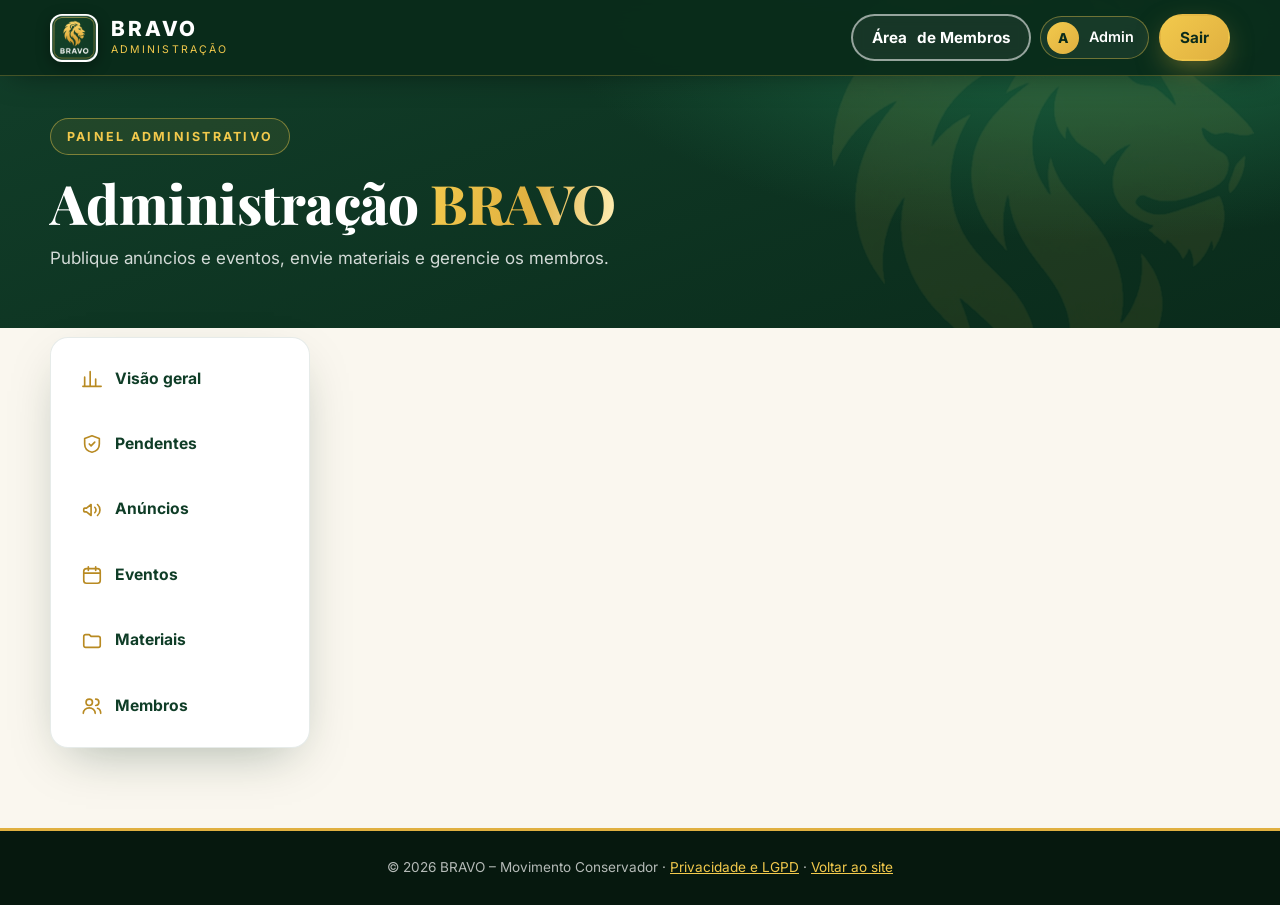
==== admin/index.html @ ca3d860d "Área de Membros (Neon): cadastro com redes sociais, verificação de segurança, painel admin e grupo d" ====
<!DOCTYPE html>
<html lang="pt-BR">
<head>
  <meta charset="utf-8">
  <meta name="viewport" content="width=device-width, initial-scale=1">
  <title>Administração | BRAVO – Movimento Conservador</title>
  <meta name="description" content="Área de Membros do BRAVO – Movimento Conservador.">
  <meta name="robots" content="noindex, nofollow">
  <meta name="theme-color" content="#0f3d27">
  <link rel="icon" href="../assets/favicon.ico" sizes="any">
  <link rel="icon" type="image/png" sizes="32x32" href="../assets/favicon-32.png">
  <link rel="apple-touch-icon" href="../assets/apple-touch-icon.png">
  <link rel="preconnect" href="https://fonts.googleapis.com">
  <link rel="preconnect" href="https://fonts.gstatic.com" crossorigin>
  <link href="https://fonts.googleapis.com/css2?family=Inter:wght@400;500;600;700;800&family=Playfair+Display:ital,wght@0,500;0,600;0,700;0,800;1,500;1,600&display=swap" rel="stylesheet">
  <script src="../assets/js-flag.js"></script>
  <link rel="stylesheet" href="../style.css">
  <link rel="stylesheet" href="../membros/assets/members.css">
</head>
<body class="m-body">
  <a class="skip-link" href="#conteudo">Pular para o conteúdo</a>
  <header class="site-header solid">
    <div class="container nav-wrap">
      <a href="../" class="brand" aria-label="BRAVO – Movimento Conservador, voltar ao site">
        <img src="../assets/logo.jpg" alt="Logotipo BRAVO: leão dourado sobre fundo verde" width="48" height="48">
        <span class="brand-text"><strong>BRAVO</strong><small>Administração</small></span>
      </a>
      <div class="header-actions">
        <a class="btn btn-ghost btn-sm" href="../membros/index.html">Área<span class="hide-sm"> de Membros</span></a>
        <span class="user-chip"><span class="avatar" id="user-avatar" aria-hidden="true">A</span><span id="user-name">Admin</span></span>
        <button type="button" class="btn btn-gold btn-sm" id="logout-btn">Sair</button>
      </div>
    </div>
  </header>

  <section class="dash-hero" aria-labelledby="admin-title">
    <div class="container">
      <p class="eyebrow">Painel administrativo</p>
      <h1 id="admin-title">Administração <span class="gold-text">BRAVO</span></h1>
      <p class="sub">Publique anúncios e eventos, envie materiais e gerencie os membros.</p>
    </div>
  </section>

  <main id="conteudo" class="container dash-layout">
    <div class="dash-nav" role="tablist" aria-label="Seções da administração" aria-orientation="vertical">
        <button type="button" class="m-tab" role="tab" id="tab-visao" aria-controls="panel-visao" aria-selected="false" tabindex="-1" data-tab="visao"><span data-ico="chart"></span>Visão geral</button>
        <button type="button" class="m-tab" role="tab" id="tab-pendentes" aria-controls="panel-pendentes" aria-selected="false" tabindex="-1" data-tab="pendentes"><span data-ico="shield"></span>Pendentes<span class="count" id="count-pend" hidden></span></button>
        <button type="button" class="m-tab" role="tab" id="tab-anuncios" aria-controls="panel-anuncios" aria-selected="false" tabindex="-1" data-tab="anuncios"><span data-ico="megaphone"></span>Anúncios</button>
        <button type="button" class="m-tab" role="tab" id="tab-eventos" aria-controls="panel-eventos" aria-selected="false" tabindex="-1" data-tab="eventos"><span data-ico="calendar"></span>Eventos</button>
        <button type="button" class="m-tab" role="tab" id="tab-materiais" aria-controls="panel-materiais" aria-selected="false" tabindex="-1" data-tab="materiais"><span data-ico="folder"></span>Materiais</button>
        <button type="button" class="m-tab" role="tab" id="tab-membros" aria-controls="panel-membros" aria-selected="false" tabindex="-1" data-tab="membros"><span data-ico="users"></span>Membros</button>
    </div>
    <div class="dash-panels">
      <section class="dash-panel" role="tabpanel" id="panel-visao" aria-labelledby="tab-visao" tabindex="0" hidden>
        <div class="panel-head"><div><h2>Visão geral</h2><p>Resumo da Área de Membros.</p></div></div>
        <div class="kpis" id="kpis"><div class="loading">Carregando…</div></div>
      </section>

      <section class="dash-panel" role="tabpanel" id="panel-pendentes" aria-labelledby="tab-pendentes" tabindex="0" hidden>
        <div class="panel-head"><div><h2>Pendentes de verificação</h2><p>Confira os dados e as redes sociais antes de aprovar. Membros aprovados passam a ver todo o conteúdo e o grupo de verificados.</p></div></div>
        <div class="pend-list" id="adm-pend"><div class="loading">Carregando…</div></div>
      </section>

      <section class="dash-panel" role="tabpanel" id="panel-anuncios" aria-labelledby="tab-anuncios" tabindex="0" hidden>
        <div class="panel-head"><div><h2>Anúncios</h2><p>Aparecem no mural dos membros. Fixados ficam no topo.</p></div><button type="button" class="btn btn-gold btn-sm" id="new-ann">+ Novo anúncio</button></div>
        <div class="stack" id="adm-ann"><div class="loading">Carregando…</div></div>
      </section>

      <section class="dash-panel" role="tabpanel" id="panel-eventos" aria-labelledby="tab-eventos" tabindex="0" hidden>
        <div class="panel-head"><div><h2>Eventos</h2><p>Data e hora no horário de Brasília.</p></div><button type="button" class="btn btn-gold btn-sm" id="new-ev">+ Novo evento</button></div>
        <div class="stack" id="adm-ev"><div class="loading">Carregando…</div></div>
      </section>

      <section class="dash-panel" role="tabpanel" id="panel-materiais" aria-labelledby="tab-materiais" tabindex="0" hidden>
        <div class="panel-head"><div><h2>Materiais</h2><p>Envie arquivos de qualquer formato (até <span id="max-mb">4</span> MB cada, 300 MB no total) ou cadastre links externos.</p></div>
          <div style="display:flex;gap:.5rem;flex-wrap:wrap"><button type="button" class="btn btn-gold btn-sm" id="new-file">+ Enviar arquivo</button><button type="button" class="btn btn-ghost-dark btn-sm" id="new-link">+ Link externo</button></div></div>
        <div class="stack" id="adm-mat"><div class="loading">Carregando…</div></div>
      </section>

      <section class="dash-panel" role="tabpanel" id="panel-membros" aria-labelledby="tab-membros" tabindex="0" hidden>
        <div class="panel-head"><div><h2>Membros</h2><p>CPF sempre mascarado na tela.</p></div>
          <div style="display:flex;gap:.5rem;flex-wrap:wrap"><button type="button" class="btn btn-ghost-dark btn-sm" id="csv-link">Exportar CSV (CPF mascarado)</button><button type="button" class="btn btn-outline-danger btn-sm" id="csv-full">CSV com CPF completo…</button></div></div>
        <div class="filters">
          <div class="search-wrap"><span data-ico="search"></span><input type="search" id="mem-q" placeholder="Buscar por nome, e-mail ou cidade…" aria-label="Buscar membros" maxlength="80"></div>
          <select class="m-select" id="mem-role" aria-label="Filtrar por papel"><option value="">Todos os papéis</option><option value="member">Membros</option><option value="admin">Administradores</option></select>
          <select class="m-select" id="mem-status" aria-label="Filtrar por situação"><option value="">Todas as situações</option><option value="nao_verificado">Não verificados</option><option value="verificado">Verificados</option><option value="banido">Recusados/banidos</option></select>
        </div>
        <div class="table-wrap"><table class="m-table"><caption class="sr-only">Lista de membros</caption>
          <thead><tr><th scope="col">Nome</th><th scope="col">E-mail</th><th scope="col">CPF</th><th scope="col">Local</th><th scope="col">Papel</th><th scope="col">Situação</th><th scope="col">Cadastro</th><th scope="col">Ações</th></tr></thead>
          <tbody id="mem-body"><tr><td colspan="8" class="loading">Carregando…</td></tr></tbody></table></div>
        <div class="pager"><span id="mem-info"></span><div style="display:flex;gap:.5rem"><button type="button" class="btn btn-ghost-dark btn-xs" id="mem-prev">← Anterior</button><button type="button" class="btn btn-ghost-dark btn-xs" id="mem-next">Próxima →</button></div></div>
      </section>
    </div>
  </main>

  <dialog class="m-dialog sm" id="form-dlg" aria-labelledby="form-dlg-title">
    <form id="dlg-form" novalidate>
      <div class="dlg-head"><h3 id="form-dlg-title">Formulário</h3><button type="button" class="dlg-close" data-close aria-label="Fechar">&times;</button></div>
      <div class="dlg-body"><div id="dlg-alert" class="alert alert-error" role="alert" hidden></div><div id="dlg-fields"></div>
        <div class="progress-bar" id="dlg-progress" hidden><i></i></div></div>
      <div class="dlg-foot"><button type="button" class="btn btn-ghost-dark btn-sm" data-close>Cancelar</button><button type="submit" class="btn btn-gold btn-sm" id="dlg-submit">Salvar</button></div>
    </form>
  </dialog>
  <dialog class="m-dialog sm" id="confirm-dlg" aria-labelledby="confirm-title">
    <form id="confirm-form" novalidate>
      <div class="dlg-head"><h3 id="confirm-title">Confirmar</h3><button type="button" class="dlg-close" data-close aria-label="Fechar">&times;</button></div>
      <div class="dlg-body"><div id="confirm-alert" class="alert alert-error" role="alert" hidden></div><div id="confirm-body"></div></div>
      <div class="dlg-foot"><button type="button" class="btn btn-ghost-dark btn-sm" data-close>Cancelar</button><button type="submit" class="btn btn-danger btn-sm" id="confirm-ok">Confirmar</button></div>
    </form>
  </dialog>
  <dialog class="m-dialog sm" id="rsvp-dlg" aria-labelledby="rsvp-title">
    <div class="dlg-head"><h3 id="rsvp-title">Confirmados</h3><button type="button" class="dlg-close" data-close aria-label="Fechar">&times;</button></div>
    <div class="dlg-body" id="rsvp-body"></div>
  </dialog>
  <footer class="m-footer">
    <div class="container">© <span id="year">2026</span> BRAVO – Movimento Conservador · <a href="../membros/privacidade.html">Privacidade e LGPD</a> · <a href="../">Voltar ao site</a></div>
  </footer>
  <div class="toast" id="toast" role="status" aria-live="polite"></div>
  <script src="../membros/assets/common.js"></script>
  <script src="assets/admin.js"></script>
</body>
</html>
---- style.css ----
/* =========================================================
   BRAVO – Movimento Conservador  |  style.css
   ========================================================= */
:root{
  --green-900:#0a2b1b;
  --green-800:#0f3d27;
  --green-700:#123f2a;
  --green-600:#1a5538;
  --green-500:#23704a;
  --gold:#e0b040;
  --gold-light:#f2c94c;
  --gold-dark:#b88a22;
  --ivory:#faf7ef;
  --ivory-2:#f1ecdd;
  --white:#fff;
  --charcoal:#1c1f1d;
  --charcoal-2:#2b2f2c;
  --muted:#5b625d;
  --font-serif:'Playfair Display','Georgia','Times New Roman',serif;
  --font-sans:'Inter','Montserrat',system-ui,-apple-system,'Segoe UI',Roboto,Arial,sans-serif;
  --radius:18px;
  --shadow:0 18px 50px -18px rgba(10,43,27,.35);
  --shadow-gold:0 10px 30px -8px rgba(224,176,64,.55);
  --header-h:76px;
  --ease:cubic-bezier(.2,.7,.2,1);
}

*,*::before,*::after{box-sizing:border-box}
html{scroll-behavior:smooth;scroll-padding-top:calc(var(--header-h) + 8px);-webkit-text-size-adjust:100%}
body{margin:0;font-family:var(--font-sans);font-size:1.0625rem;line-height:1.7;color:var(--charcoal);background:var(--ivory);overflow-x:hidden;-webkit-font-smoothing:antialiased}
img,svg,canvas{max-width:100%;display:block}
a{color:inherit}
ul,ol{margin:0;padding:0;list-style:none}
h1,h2,h3,h4,p{margin:0}
button{font:inherit;cursor:pointer}
:focus-visible{outline:3px solid var(--gold-light);outline-offset:3px;border-radius:6px}
svg{fill:none;stroke:currentColor;stroke-width:1.8;stroke-linecap:round;stroke-linejoin:round}

.container{width:min(1180px,100% - 2.5rem);margin-inline:auto}
.container.narrow{width:min(860px,100% - 2.5rem)}
.skip-link{position:absolute;left:-999px;top:8px;background:var(--gold);color:var(--green-900);padding:.7rem 1rem;border-radius:8px;z-index:200;font-weight:700}
.skip-link:focus{left:8px}

.progress{position:fixed;top:0;left:0;height:3px;width:0;background:linear-gradient(90deg,var(--gold),var(--gold-light));z-index:120;transition:width .08s linear}

/* ---------- Tipografia ---------- */
h1,h2,h3{font-family:var(--font-serif);line-height:1.12;letter-spacing:-.01em}
h2{font-size:clamp(2rem,4.4vw,3.2rem);font-weight:700;color:var(--green-800)}
h2 em{font-style:italic;color:var(--gold-dark)}
h3{font-size:1.35rem;font-weight:700}
.kicker{display:inline-flex;align-items:center;gap:.7rem;font:700 .8rem/1 var(--font-sans);letter-spacing:.22em;text-transform:uppercase;color:var(--gold-dark);margin-bottom:1rem}
.kicker::before{content:"";width:34px;height:2px;background:currentColor}
.lead{font-size:1.25rem;color:var(--charcoal-2);font-family:var(--font-serif);font-style:italic}
.gold-text{background:linear-gradient(100deg,var(--gold-light),var(--gold) 55%,#fff0b8);-webkit-background-clip:text;background-clip:text;color:transparent;-webkit-text-fill-color:transparent}

.tag-placeholder{display:inline-block;margin-top:.4rem;padding:.3rem .8rem;font-size:.82rem;font-weight:600;line-height:1.4;color:#7a5a05;background:#fdf0c9;border:1px dashed var(--gold-dark);border-radius:999px}
.tag-placeholder.on-dark{color:var(--gold-light);background:rgba(224,176,64,.12);border-color:rgba(242,201,76,.6)}

/* ---------- Botões ---------- */
.btn{display:inline-flex;align-items:center;justify-content:center;gap:.6rem;padding:.8rem 1.5rem;border-radius:999px;border:2px solid transparent;font-weight:700;font-size:1rem;text-decoration:none;transition:transform .25s var(--ease),box-shadow .25s,background .25s,color .25s,border-color .25s;white-space:nowrap}
.btn svg{width:20px;height:20px;transition:transform .25s}
.btn:hover svg{transform:translateX(4px)}
.btn-gold{background:linear-gradient(135deg,var(--gold-light),var(--gold));color:var(--green-900);box-shadow:var(--shadow-gold)}
.btn-gold:hover{transform:translateY(-2px);box-shadow:0 16px 36px -8px rgba(224,176,64,.75)}
.btn-ghost{border-color:rgba(255,255,255,.55);color:#fff;background:rgba(255,255,255,.06);backdrop-filter:blur(6px)}
.btn-ghost:hover{border-color:var(--gold-light);color:var(--gold-light);transform:translateY(-2px)}
.btn-ghost-dark{border-color:var(--green-700);color:var(--green-800);background:transparent}
.btn-ghost-dark:hover{background:var(--green-800);color:#fff}
.btn-sm{padding:.55rem 1.2rem;font-size:.95rem}
.btn-lg{padding:1rem 1.9rem;font-size:1.05rem}
.btn-block{width:100%}

/* ---------- Header ---------- */
.site-header{position:fixed;inset:0 0 auto 0;height:var(--header-h);z-index:100;display:flex;align-items:center;transition:background .35s,box-shadow .35s,height .35s,backdrop-filter .35s}
.site-header.scrolled{background:rgba(10,43,27,.78);backdrop-filter:blur(14px) saturate(160%);-webkit-backdrop-filter:blur(14px) saturate(160%);box-shadow:0 8px 30px -12px rgba(0,0,0,.5);border-bottom:1px solid rgba(242,201,76,.2)}
.nav-wrap{display:flex;align-items:center;justify-content:space-between;gap:1rem}
.brand{display:inline-flex;align-items:center;gap:.8rem;text-decoration:none;color:#fff}
.brand img{width:48px;height:48px;border-radius:12px;box-shadow:0 4px 14px rgba(0,0,0,.35)}
.brand-text{display:flex;flex-direction:column;line-height:1.1}
.brand-text strong{font:800 1.3rem/1 var(--font-sans);letter-spacing:.14em}
.brand-text small{font-size:.66rem;letter-spacing:.2em;text-transform:uppercase;color:var(--gold-light);margin-top:4px}
.main-nav{display:flex;align-items:center;gap:1.6rem}
.main-nav ul{display:flex;gap:1.35rem}
.main-nav a:not(.btn){position:relative;text-decoration:none;color:rgba(255,255,255,.88);font-weight:500;font-size:.95rem;padding:.4rem 0;transition:color .2s}
.main-nav a:not(.btn)::after{content:"";position:absolute;left:0;bottom:0;height:2px;width:100%;background:var(--gold);transform:scaleX(0);transform-origin:left;transition:transform .3s var(--ease)}
.main-nav a:not(.btn):hover,.main-nav a.active{color:var(--gold-light)}
.main-nav a:not(.btn):hover::after,.main-nav a.active::after{transform:scaleX(1)}

.menu-toggle{display:none;width:46px;height:46px;border-radius:12px;border:1px solid rgba(255,255,255,.3);background:rgba(255,255,255,.08);position:relative;z-index:110}
.menu-toggle span{position:absolute;left:12px;right:12px;height:2px;background:#fff;border-radius:2px;transition:transform .3s,opacity .3s,top .3s}
.menu-toggle span:nth-child(1){top:15px}.menu-toggle span:nth-child(2){top:22px}.menu-toggle span:nth-child(3){top:29px}
.menu-toggle[aria-expanded="true"] span:nth-child(1){top:22px;transform:rotate(45deg)}
.menu-toggle[aria-expanded="true"] span:nth-child(2){opacity:0}
.menu-toggle[aria-expanded="true"] span:nth-child(3){top:22px;transform:rotate(-45deg)}

/* ---------- Hero ---------- */
.hero{position:relative;min-height:100vh;min-height:100svh;display:flex;align-items:center;padding:calc(var(--header-h) + 3rem) 0 6rem;color:#fff;background:radial-gradient(1200px 700px at 78% 30%,#1d6a45 0%,transparent 60%),linear-gradient(160deg,var(--green-700) 0%,var(--green-900) 70%,#06180e 100%);overflow:hidden;isolation:isolate}
.hero-bg,.hero-particles{position:absolute;inset:0;z-index:-1;pointer-events:none}
.hero-particles{width:100%;height:100%;z-index:-1}
.hero-glow{position:absolute;border-radius:50%;filter:blur(90px);opacity:.5;animation:float 14s ease-in-out infinite}
.glow-a{width:520px;height:520px;background:rgba(224,176,64,.35);top:-140px;left:-120px}
.glow-b{width:620px;height:620px;background:rgba(35,112,74,.7);right:-160px;bottom:-200px;animation-delay:-6s}
.hero-pattern{position:absolute;inset:0;opacity:.5;background-image:
  linear-gradient(45deg,rgba(242,201,76,.07) 25%,transparent 25%,transparent 75%,rgba(242,201,76,.07) 75%),
  linear-gradient(45deg,rgba(242,201,76,.07) 25%,transparent 25%,transparent 75%,rgba(242,201,76,.07) 75%);
  background-size:72px 72px;background-position:0 0,36px 36px;animation:pattern 40s linear infinite;
  -webkit-mask-image:radial-gradient(ellipse at 70% 40%,#000 0%,transparent 70%);mask-image:radial-gradient(ellipse at 70% 40%,#000 0%,transparent 70%)}
.hero-lion{position:absolute;right:max(2vw,0px);top:50%;height:min(86vh,760px);width:auto;transform:translateY(-46%);opacity:.16;filter:drop-shadow(0 0 60px rgba(242,201,76,.35));animation:lion 9s ease-in-out infinite;-webkit-mask-image:linear-gradient(to left,#000 55%,transparent);mask-image:linear-gradient(to left,#000 55%,transparent)}
@keyframes float{50%{transform:translate(40px,30px) scale(1.08)}}
@keyframes pattern{to{background-position:72px 72px,108px 108px}}
@keyframes lion{50%{transform:translateY(-48%) scale(1.02)}}

.hero-inner{position:relative}
.eyebrow{display:inline-flex;align-items:center;gap:.6rem;padding:.45rem 1rem;border:1px solid rgba(242,201,76,.45);background:rgba(242,201,76,.08);border-radius:999px;font-size:.78rem;font-weight:700;letter-spacing:.18em;text-transform:uppercase;color:var(--gold-light);margin-bottom:1.6rem}
.eyebrow .dot{width:8px;height:8px;border-radius:50%;background:var(--gold-light);box-shadow:0 0 0 0 rgba(242,201,76,.7);animation:pulse 2s infinite}
@keyframes pulse{70%{box-shadow:0 0 0 10px rgba(242,201,76,0)}100%{box-shadow:0 0 0 0 rgba(242,201,76,0)}}
.hero h1{font-size:clamp(1.9rem,4.3vw,3.5rem);font-weight:800;line-height:1.02;letter-spacing:-.02em;max-width:26ch;text-shadow:0 8px 40px rgba(0,0,0,.4)}
.hero-lead{max-width:56ch;margin:1.8rem 0 2.2rem;font-size:clamp(1.05rem,1.7vw,1.3rem);color:rgba(255,255,255,.88)}
.hero-lead strong{color:var(--gold-light)}
.hero-cta{display:flex;flex-wrap:wrap;gap:1rem}
.hero-badges{display:flex;flex-wrap:wrap;gap:.6rem 1.6rem;margin-top:2.6rem;font-size:.9rem;color:rgba(255,255,255,.8)}
.hero-badges li{display:inline-flex;align-items:center;gap:.5rem}
.hero-badges svg{width:20px;height:20px;color:var(--gold-light)}
.scroll-hint{position:absolute;left:50%;bottom:1.8rem;transform:translateX(-50%);width:28px;height:46px;border:2px solid rgba(255,255,255,.5);border-radius:20px}
.scroll-hint span{position:absolute;left:50%;top:8px;width:4px;height:8px;margin-left:-2px;border-radius:2px;background:var(--gold-light);animation:wheel 1.8s infinite}
@keyframes wheel{0%{opacity:0;transform:translateY(0)}30%{opacity:1}100%{opacity:0;transform:translateY(16px)}}

/* ---------- Ticker ---------- */
.ticker{background:var(--gold);color:var(--green-900);overflow:hidden;white-space:nowrap;border-block:1px solid var(--gold-dark)}
.ticker-track{display:inline-flex;gap:1.6rem;padding:.9rem 0;font:800 .95rem/1 var(--font-sans);letter-spacing:.3em;animation:ticker 32s linear infinite;will-change:transform}
.ticker i{font-style:normal;opacity:.6}
@keyframes ticker{to{transform:translateX(-50%)}}

/* ---------- Seções ---------- */
.section{padding:clamp(4.5rem,9vw,8rem) 0;position:relative}
.section-head{max-width:760px;margin-bottom:3.2rem}
.section-head.center{margin-inline:auto;text-align:center}
.section-head.center .kicker::after{content:"";width:34px;height:2px;background:currentColor}
.section-head p:not(.kicker){margin-top:1rem;color:var(--muted)}
.section-head.light h2{color:#fff}
.section-head.light p{color:rgba(255,255,255,.8)!important}
.grid-2{display:grid;grid-template-columns:1fr 1fr;gap:clamp(2rem,6vw,5.5rem);align-items:center}

/* Manifesto */
.manifesto{background:var(--ivory)}
.manifesto-visual{position:relative;max-width:480px;margin-inline:auto}
.frame{position:relative;border-radius:34px;padding:14px;background:linear-gradient(145deg,var(--gold-light),var(--gold-dark));box-shadow:var(--shadow)}
.frame img{border-radius:24px;width:100%;height:auto;aspect-ratio:1;object-fit:cover}
.manifesto-visual::before{content:"";position:absolute;inset:-22px -22px 22px 22px;border:2px solid var(--gold);border-radius:38px;z-index:-1;opacity:.6}
.frame-badge{position:absolute;right:-14px;bottom:-22px;background:var(--green-800);color:#fff;padding:1rem 1.4rem;border-radius:16px;box-shadow:var(--shadow);border:1px solid var(--gold);display:flex;flex-direction:column;line-height:1.2}
.frame-badge strong{font:700 1.4rem var(--font-serif);color:var(--gold-light)}
.frame-badge span{font-size:.85rem;letter-spacing:.1em;text-transform:uppercase}
.manifesto-text p{margin-top:1.1rem;color:#363b38}
.manifesto-text .lead{margin-top:0;font-size:1.4rem;color:var(--green-800);border-left:4px solid var(--gold);padding-left:1.2rem}
.check-list{margin-top:1.6rem;display:grid;gap:.7rem}
.check-list li{position:relative;padding-left:2.2rem;font-weight:500}
.check-list li::before{content:"";position:absolute;left:0;top:.2em;width:1.45rem;height:1.45rem;border-radius:50%;background:var(--green-800) url("data:image/svg+xml,%3Csvg xmlns='http://www.w3.org/2000/svg' viewBox='0 0 24 24' fill='none' stroke='%23f2c94c' stroke-width='3' stroke-linecap='round' stroke-linejoin='round'%3E%3Cpath d='M6 12.5l4 4 8-9'/%3E%3C/svg%3E") center/70% no-repeat}

/* Princípios */
.principles{background:linear-gradient(180deg,var(--ivory-2),var(--ivory))}
.cards-3{display:grid;grid-template-columns:repeat(3,1fr);gap:1.6rem}
.card{position:relative;padding:2.2rem 1.8rem 2rem;border-radius:var(--radius);background:#fff;border:1px solid rgba(15,61,39,.1);box-shadow:0 6px 24px -14px rgba(10,43,27,.25);overflow:hidden;transition:transform .4s var(--ease),box-shadow .4s,background .4s,border-color .4s}
.card::before{content:"";position:absolute;inset:0 0 auto 0;height:4px;background:linear-gradient(90deg,var(--gold),var(--gold-light));transform:scaleX(0);transform-origin:left;transition:transform .5s var(--ease)}
.card:hover{transform:translateY(-8px);box-shadow:var(--shadow);background:var(--green-800);color:#fff;border-color:var(--gold-dark)}
.card:hover::before{transform:scaleX(1)}
.card:hover h3{color:var(--gold-light)}
.card:hover p{color:rgba(255,255,255,.85)}
.card-num{position:absolute;right:1.3rem;top:1rem;font:800 3.2rem/1 var(--font-serif);color:rgba(15,61,39,.07);transition:color .4s}
.card:hover .card-num{color:rgba(242,201,76,.2)}
.icon{width:62px;height:62px;border-radius:18px;display:grid;place-items:center;background:linear-gradient(145deg,var(--green-700),var(--green-600));color:var(--gold-light);margin-bottom:1.3rem;box-shadow:0 10px 24px -10px rgba(10,43,27,.7);transition:transform .4s var(--ease)}
.icon svg{width:30px;height:30px}
.card:hover .icon{transform:rotate(-6deg) scale(1.08);background:linear-gradient(145deg,var(--gold-light),var(--gold));color:var(--green-900)}
.card h3{color:var(--green-800);margin-bottom:.7rem;transition:color .4s}
.card p{color:var(--muted);font-size:1rem;transition:color .4s}

/* Pautas */
.agenda-pautas{background:var(--ivory)}
.pautas-grid{display:grid;grid-template-columns:320px 1fr;gap:2rem;align-items:start}
.pautas-tabs{display:flex;flex-direction:column;gap:.7rem}
.tab{text-align:left;padding:1.1rem 1.3rem;border-radius:14px;border:1px solid rgba(15,61,39,.15);background:#fff;color:var(--green-800);font-weight:700;transition:all .3s var(--ease);position:relative}
.tab::after{content:"→";position:absolute;right:1.2rem;opacity:0;transform:translateX(-8px);transition:all .3s}
.tab:hover{border-color:var(--gold-dark)}
.tab.active{background:var(--green-800);color:var(--gold-light);border-color:var(--green-800);box-shadow:var(--shadow);transform:translateX(6px)}
.tab.active::after{opacity:1;transform:none}
.pautas-panels{background:#fff;border-radius:var(--radius);padding:clamp(1.4rem,3vw,2.4rem);border:1px solid rgba(15,61,39,.1);box-shadow:var(--shadow);min-height:100%}
.panel{animation:fadeUp .5s var(--ease)}
.panel[hidden]{display:none}
@keyframes fadeUp{from{opacity:0;transform:translateY(14px)}}
.pauta-list{display:grid;grid-template-columns:1fr 1fr;gap:1.2rem}
.pauta-list li{padding:1.2rem 1.2rem 1.2rem 1.4rem;border-left:4px solid var(--gold);background:var(--ivory);border-radius:0 14px 14px 0;display:flex;flex-direction:column;gap:.35rem}
.pauta-list strong{font:700 1.12rem var(--font-serif);color:var(--green-800)}
.pauta-list span{font-size:.97rem;color:var(--muted);line-height:1.55}

/* Contadores */
.counters{background:linear-gradient(160deg,var(--green-800),var(--green-900));color:#fff;overflow:hidden;isolation:isolate}
.counters-bg{position:absolute;inset:0;z-index:-1;opacity:.6;background:radial-gradient(600px 300px at 15% 20%,rgba(224,176,64,.18),transparent 70%),radial-gradient(600px 400px at 90% 90%,rgba(35,112,74,.6),transparent 70%)}
.counter-grid{display:grid;grid-template-columns:repeat(4,1fr);gap:1.4rem}
.counter{text-align:center;padding:2.2rem 1rem;border-radius:var(--radius);background:rgba(255,255,255,.05);border:1px solid rgba(242,201,76,.25);backdrop-filter:blur(4px)}
.counter-value{font:800 clamp(2.6rem,5vw,3.8rem)/1 var(--font-serif);background:linear-gradient(180deg,var(--gold-light),var(--gold-dark));-webkit-background-clip:text;background-clip:text;color:transparent;-webkit-text-fill-color:transparent;font-variant-numeric:tabular-nums}
.counter-value b{font-weight:800}
.counter p{margin-top:.8rem;font-weight:600;letter-spacing:.04em;color:rgba(255,255,255,.9)}
.counter small{display:block;font-weight:500;color:var(--gold-light);font-size:.78rem;letter-spacing:.1em;text-transform:uppercase;opacity:.9}

/* Eventos */
.events{background:var(--ivory-2)}
.event-list{display:grid;gap:1.1rem}
.event{display:grid;grid-template-columns:auto 1fr auto;align-items:center;gap:1.6rem;padding:1.3rem 1.6rem;background:#fff;border-radius:var(--radius);border:1px solid rgba(15,61,39,.1);box-shadow:0 6px 24px -16px rgba(10,43,27,.3);transition:transform .35s var(--ease),box-shadow .35s,border-color .35s}
.event:hover{transform:translateX(8px);box-shadow:var(--shadow);border-color:var(--gold)}
.event-date{display:flex;flex-direction:column;align-items:center;justify-content:center;width:84px;height:92px;border-radius:16px;background:linear-gradient(160deg,var(--green-700),var(--green-900));color:#fff;border:1px solid var(--gold-dark)}
.event-date strong{font:800 2.2rem/1 var(--font-serif);color:var(--gold-light)}
.event-date span{font-size:.8rem;letter-spacing:.2em;font-weight:700}
.event-body h3{font-size:1.25rem;color:var(--green-800);margin-bottom:.3rem}
.event-body p{color:var(--muted);font-size:.98rem}
.meta{display:flex;flex-wrap:wrap;gap:.3rem 1.3rem;margin-top:.6rem;font-size:.9rem;font-weight:500;color:var(--charcoal-2)}
.pill{padding:.4rem 1rem;border-radius:999px;font-size:.8rem;font-weight:700;letter-spacing:.06em;background:var(--green-800);color:var(--gold-light)}
.pill-alt{background:var(--gold);color:var(--green-900)}

/* Notícias */
.news{background:var(--ivory)}
.post{border-radius:var(--radius);background:#fff;overflow:hidden;border:1px solid rgba(15,61,39,.1);box-shadow:0 6px 24px -16px rgba(10,43,27,.3);transition:transform .4s var(--ease),box-shadow .4s}
.post:hover{transform:translateY(-8px);box-shadow:var(--shadow)}
.post-link{text-decoration:none;display:flex;flex-direction:column;height:100%}
.post-img{position:relative;aspect-ratio:16/10;overflow:hidden;display:grid;place-items:center;transition:transform .6s var(--ease)}
.post:hover .post-img{transform:scale(1.04)}
.post-img::after{content:"";position:absolute;inset:0;background:url("assets/lion.png") center/auto 70% no-repeat;opacity:.22}
.img-a{background:linear-gradient(135deg,var(--green-700),var(--green-500))}
.img-b{background:linear-gradient(135deg,#27302b,var(--green-700))}
.img-c{background:linear-gradient(135deg,var(--gold-dark),var(--green-800))}
.ph-label{position:absolute;left:12px;bottom:12px;z-index:1;padding:.25rem .7rem;border-radius:999px;font-size:.72rem;font-weight:700;background:rgba(0,0,0,.45);color:#fff;letter-spacing:.06em}
.post-body{padding:1.5rem 1.5rem 1.7rem;display:flex;flex-direction:column;flex:1;background:#fff;position:relative}
.post-meta{display:flex;align-items:center;gap:.8rem;font-size:.82rem;color:var(--muted);margin-bottom:.8rem}
.chip{padding:.2rem .7rem;border-radius:999px;background:#fdf0c9;color:#7a5a05;font-weight:700;font-size:.74rem;letter-spacing:.05em;text-transform:uppercase}
.post h3{font-size:1.25rem;color:var(--green-800);margin-bottom:.6rem}
.post-body p:not(.post-meta){color:var(--muted);font-size:.98rem}
.read-more{margin-top:auto;padding-top:1.1rem;display:inline-flex;align-items:center;gap:.4rem;font-weight:700;color:var(--green-700)}
.read-more svg{width:18px;height:18px;transition:transform .3s}
.post:hover .read-more svg{transform:translateX(6px)}

/* Galeria */
.gallery{background:var(--green-900);color:#fff}
.gallery .section-head h2{color:#fff}
.gallery .section-head p{color:rgba(255,255,255,.8)!important}
.gallery-grid{display:grid;grid-template-columns:repeat(4,1fr);grid-auto-rows:210px;gap:1rem;grid-auto-flow:dense}
.g-item{position:relative;margin:0;border-radius:var(--radius);overflow:hidden;border:1px solid rgba(242,201,76,.25)}
.g-lg{grid-column:span 2;grid-row:span 2}
.g-wide{grid-column:span 2}
.g-art{position:absolute;inset:0;transition:transform .7s var(--ease)}
.g-item:hover .g-art{transform:scale(1.1)}
.g-art::after{content:"";position:absolute;inset:0;background:url("assets/lion.png") center/auto 55% no-repeat;opacity:.2}
.art-1{background:radial-gradient(circle at 30% 20%,var(--gold) 0,transparent 45%),linear-gradient(135deg,var(--green-600),var(--green-900))}
.art-2{background:linear-gradient(160deg,var(--green-500),var(--green-800))}
.art-3{background:radial-gradient(circle at 80% 80%,rgba(224,176,64,.7),transparent 50%),linear-gradient(135deg,#27302b,var(--green-700))}
.art-4{background:linear-gradient(135deg,var(--gold-dark),var(--green-700))}
.art-5{background:radial-gradient(circle at 10% 90%,rgba(242,201,76,.5),transparent 45%),linear-gradient(120deg,var(--green-800),var(--green-500))}
.art-7{background:radial-gradient(circle at 85% 20%,rgba(242,201,76,.55),transparent 45%),linear-gradient(110deg,var(--green-900),var(--green-600))}
.art-6{background:linear-gradient(200deg,var(--gold),var(--green-800) 70%)}
.g-item figcaption{position:absolute;left:0;right:0;bottom:0;padding:2.5rem 1.1rem .9rem;background:linear-gradient(to top,rgba(0,0,0,.75),transparent);font-weight:600;font-size:.95rem;z-index:1}
.g-item figcaption small{color:var(--gold-light);font-weight:500}

/* Junte-se */
.join{background:linear-gradient(160deg,var(--green-700),var(--green-900));color:#fff;overflow:hidden;isolation:isolate}
.join-bg{position:absolute;inset:0;z-index:-1}
.join-bg img{position:absolute;left:-6%;top:50%;height:120%;width:auto;transform:translateY(-50%);opacity:.06}
.join-grid{align-items:start}
.join h2{color:#fff}.join h2 em{color:var(--gold-light)}
.join .kicker{color:var(--gold-light)}
.join .lead{color:rgba(255,255,255,.9);margin-top:1.2rem}
.join .check-list li::before{background-color:var(--gold)}
.join .check-list li::before{background-image:url("data:image/svg+xml,%3Csvg xmlns='http://www.w3.org/2000/svg' viewBox='0 0 24 24' fill='none' stroke='%230a2b1b' stroke-width='3' stroke-linecap='round' stroke-linejoin='round'%3E%3Cpath d='M6 12.5l4 4 8-9'/%3E%3C/svg%3E")}
.note{margin-top:1.6rem;padding:1rem 1.2rem;border-radius:14px;background:rgba(255,255,255,.07);border:1px solid rgba(255,255,255,.15);font-size:.92rem;color:rgba(255,255,255,.85)}
.form-card{background:#fff;color:var(--charcoal);border-radius:24px;padding:clamp(1.4rem,3vw,2.4rem);box-shadow:0 30px 70px -20px rgba(0,0,0,.6);border-top:5px solid var(--gold);position:relative}
.field{display:flex;flex-direction:column;gap:.35rem;margin-bottom:1.1rem;min-width:0}
.field label{font-weight:600;font-size:.92rem;color:var(--green-800)}
.field label small{font-weight:400;color:var(--muted)}
.field input,.field select{width:100%;padding:.85rem 1rem;border-radius:12px;border:1.5px solid #cfd6d1;background:#fbfaf6;font:inherit;font-size:1rem;color:var(--charcoal);transition:border-color .2s,box-shadow .2s,background .2s}
.field input:hover,.field select:hover{border-color:var(--green-500)}
.field input:focus,.field select:focus{outline:none;border-color:var(--gold-dark);box-shadow:0 0 0 4px rgba(224,176,64,.3);background:#fff}
.field.invalid input,.field.invalid select{border-color:#b3261e;background:#fff7f6}
.error{min-height:0;font-size:.82rem;font-weight:600;color:#b3261e}
.field-row{display:grid;grid-template-columns:1fr 110px;gap:1rem}
.field.check{flex-direction:row;flex-wrap:wrap;gap:.2rem .8rem;align-items:flex-start}
.field.check input{width:22px;height:22px;margin-top:.2rem;accent-color:var(--green-700);flex:none}
.field.check label{flex:1;min-width:0;font-weight:400;font-size:.88rem;color:var(--muted);line-height:1.5}
.field.check .error{flex-basis:100%}
.form-note{margin-top:1rem;font-size:.8rem;color:var(--muted);text-align:center}
.form-success{position:absolute;inset:0;border-radius:24px;background:#fff;display:flex;flex-direction:column;align-items:center;justify-content:center;gap:.9rem;text-align:center;padding:2rem;animation:fadeUp .5s var(--ease)}
.form-success[hidden]{display:none}
.form-success svg{width:84px;height:84px;color:var(--green-700)}
.form-success circle{stroke:var(--gold);stroke-dasharray:63;stroke-dashoffset:63;animation:draw .8s .1s forwards}
.form-success path{stroke:var(--green-700);stroke-width:2.2;stroke-dasharray:20;stroke-dashoffset:20;animation:draw .5s .7s forwards}
@keyframes draw{to{stroke-dashoffset:0}}
.form-success h3{color:var(--green-800);font-size:1.7rem}
.form-success p{color:var(--muted)}

/* Apoie */
.support{background:var(--ivory-2)}
.support-grid{display:grid;grid-template-columns:1fr 1fr;gap:1.8rem;max-width:1040px;margin-inline:auto}
.support-card{background:#fff;border-radius:24px;padding:2.2rem;border:1px solid rgba(15,61,39,.1);box-shadow:var(--shadow);display:flex;flex-direction:column;gap:1rem;align-items:flex-start}
.support-card .icon{margin-bottom:.2rem}
.support-card h3{font-size:1.6rem;color:var(--green-800)}
.support-card>p{color:var(--muted)}
.support-card .btn{margin-top:auto}
.chips{display:flex;flex-wrap:wrap;gap:.5rem}
.chips li{padding:.3rem .9rem;border-radius:999px;background:var(--ivory);border:1px solid rgba(15,61,39,.15);font-size:.85rem;font-weight:600;color:var(--green-800)}
.donate{background:linear-gradient(160deg,var(--green-800),var(--green-900));color:#fff;border-color:var(--gold-dark)}
.donate h3{color:var(--gold-light)}.donate>p{color:rgba(255,255,255,.82)}
.donate .icon{background:linear-gradient(145deg,var(--gold-light),var(--gold));color:var(--green-900)}
.amounts{display:grid;grid-template-columns:repeat(4,1fr);gap:.6rem;width:100%}
.amount{padding:.75rem .2rem;border-radius:12px;border:1.5px solid rgba(242,201,76,.5);background:transparent;color:#fff;font-weight:700;transition:all .2s}
.amount:hover{background:rgba(242,201,76,.15)}
.amount.active{background:var(--gold);border-color:var(--gold);color:var(--green-900)}
.small-note{font-size:.8rem;color:rgba(255,255,255,.7);align-self:center}

/* FAQ */
.faq{background:var(--ivory)}
.accordion{display:grid;gap:.9rem}
.acc-item{background:#fff;border-radius:16px;border:1px solid rgba(15,61,39,.12);overflow:hidden;transition:border-color .3s,box-shadow .3s}
.acc-item.open{border-color:var(--gold);box-shadow:var(--shadow)}
.acc-item h3{font-family:var(--font-sans);font-size:1.05rem}
.acc-btn{width:100%;display:flex;align-items:center;justify-content:space-between;gap:1rem;padding:1.2rem 1.4rem;background:none;border:0;text-align:left;font-weight:700;color:var(--green-800);font-size:1.05rem}
.acc-btn:hover{color:var(--green-600)}
.acc-icon{position:relative;flex:none;width:30px;height:30px;border-radius:50%;background:var(--green-800)}
.acc-icon::before,.acc-icon::after{content:"";position:absolute;left:50%;top:50%;width:12px;height:2px;margin:-1px 0 0 -6px;background:var(--gold-light);transition:transform .3s}
.acc-icon::after{transform:rotate(90deg)}
.acc-btn[aria-expanded="true"] .acc-icon{background:var(--gold)}
.acc-btn[aria-expanded="true"] .acc-icon::before,.acc-btn[aria-expanded="true"] .acc-icon::after{background:var(--green-900)}
.acc-btn[aria-expanded="true"] .acc-icon::after{transform:rotate(0)}
.acc-panel{display:grid;grid-template-rows:0fr;transition:grid-template-rows .35s var(--ease)}
.acc-panel[hidden]{display:grid}
.acc-panel>div{overflow:hidden}
.acc-item.open .acc-panel{grid-template-rows:1fr}
.acc-panel p{padding:0 1.4rem 1.4rem;color:var(--muted)}

/* CTA final */
.final-cta{position:relative;text-align:center;padding:clamp(4rem,8vw,6.5rem) 0;background:linear-gradient(120deg,var(--green-900),var(--green-700));color:#fff;overflow:hidden;isolation:isolate}
.final-cta::before{content:"";position:absolute;inset:0;z-index:-1;background:url("assets/lion.png") 85% center/auto 130% no-repeat;opacity:.08}
.final-cta h2{color:#fff;max-width:20ch;margin:0 auto 2rem;font-size:clamp(2rem,5vw,3.6rem)}

/* Footer */
.site-footer{background:#06180e;color:rgba(255,255,255,.78);padding:4.5rem 0 0;font-size:.95rem;border-top:3px solid var(--gold)}
.footer-grid{display:grid;grid-template-columns:1.4fr .8fr .8fr 1.2fr;gap:2.5rem;padding-bottom:3rem}
.footer-brand p{margin:1.2rem 0}
.site-footer h4{font:700 .8rem var(--font-sans);letter-spacing:.2em;text-transform:uppercase;color:var(--gold-light);margin-bottom:1.2rem}
.footer-nav li{margin-bottom:.55rem}
.footer-nav a{text-decoration:none;transition:color .2s,padding .2s}
.footer-nav a:hover{color:var(--gold-light);padding-left:6px}
.socials{display:flex;flex-wrap:wrap;gap:.6rem}
.socials a{display:grid;place-items:center;width:42px;height:42px;border-radius:50%;border:1px solid rgba(242,201,76,.4);color:var(--gold-light);transition:all .25s}
.socials a:hover{background:var(--gold);color:var(--green-900);transform:translateY(-3px)}
.socials svg{width:20px;height:20px}
.footer-legal p{font-size:.88rem;line-height:1.6}
.footer-bottom{display:flex;flex-wrap:wrap;justify-content:space-between;gap:.6rem 2rem;padding:1.5rem 0 2rem;border-top:1px solid rgba(255,255,255,.12);font-size:.85rem}
.footer-bottom .disclaimer{color:var(--gold-light)}
.footer-bottom .disclaimer strong{color:#fff}

/* Voltar ao topo / toast */
.to-top{position:fixed;right:1.2rem;bottom:1.2rem;z-index:90;width:48px;height:48px;border-radius:50%;border:0;background:var(--gold);color:var(--green-900);display:grid;place-items:center;box-shadow:var(--shadow-gold);transition:transform .25s,opacity .3s}
.to-top[hidden]{display:none}
.to-top:hover{transform:translateY(-4px)}
.to-top svg{width:22px;height:22px;stroke-width:2.6}
.toast{position:fixed;left:50%;bottom:1.5rem;z-index:130;transform:translate(-50%,30px);opacity:0;pointer-events:none;background:var(--green-900);color:#fff;padding:.9rem 1.4rem;border-radius:14px;border:1px solid var(--gold);box-shadow:var(--shadow);font-weight:600;font-size:.95rem;max-width:calc(100% - 2rem);text-align:center;transition:all .4s var(--ease)}
.toast.show{opacity:1;transform:translate(-50%,0)}

/* ---------- Reveal ---------- */
.js .reveal{opacity:0;transform:translateY(28px);transition:opacity .8s var(--ease) var(--d,0s),transform .8s var(--ease) var(--d,0s)}
.js .reveal.in{opacity:1;transform:none}

/* ---------- Responsivo ---------- */
@media (max-width:1100px){
  .main-nav ul{gap:1rem}.main-nav{gap:1rem}
  .footer-grid{grid-template-columns:1fr 1fr}
}
@media (max-width:980px){
  .menu-toggle{display:block}
  .main-nav{position:fixed;inset:0 0 0 auto;width:min(86vw,360px);flex-direction:column;align-items:stretch;justify-content:flex-start;gap:1.5rem;padding:calc(var(--header-h) + 1.5rem) 1.8rem 2rem;background:rgba(6,24,14,.97);backdrop-filter:blur(16px);border-left:1px solid rgba(242,201,76,.35);transform:translateX(100%);visibility:hidden;transition:transform .4s var(--ease),visibility .4s;z-index:105;overflow-y:auto}
  .main-nav.open{transform:none;visibility:visible}
  .main-nav ul{flex-direction:column;gap:.2rem}
  .main-nav a:not(.btn){display:block;padding:.85rem 0;font-size:1.1rem;border-bottom:1px solid rgba(255,255,255,.1)}
  .main-nav a:not(.btn)::after{display:none}
  .nav-cta{width:100%;padding:.9rem}
  body.menu-open{overflow:hidden}
  body.menu-open::before{content:"";position:fixed;inset:0;background:rgba(0,0,0,.5);z-index:99}
  .grid-2{grid-template-columns:1fr}
  .manifesto-visual{max-width:380px}
  .cards-3{grid-template-columns:1fr 1fr}
  .pautas-grid{grid-template-columns:1fr}
  .pautas-tabs{flex-direction:row;flex-wrap:wrap}
  .tab{flex:1 1 calc(50% - .4rem);padding:.9rem 1rem;font-size:.95rem}
  .tab::after{display:none}
  .tab.active{transform:none}
  .counter-grid{grid-template-columns:1fr 1fr}
  .gallery-grid{grid-template-columns:1fr 1fr;grid-auto-rows:190px}
  .g-lg,.g-wide{grid-column:span 2}.g-lg{grid-row:span 2}
  .hero-lion{opacity:.12;right:-12vw}
}
@media (max-width:680px){
  :root{--header-h:68px}
  body{font-size:1rem}
  .container{width:min(1180px,100% - 2rem)}
  .brand img{width:42px;height:42px}
  .brand-text strong{font-size:1.1rem}.brand-text small{font-size:.58rem}
  .cards-3,.support-grid,.pauta-list{grid-template-columns:1fr}
  .tab{flex:1 1 100%}
  .event{grid-template-columns:auto 1fr;gap:1rem;padding:1.1rem}
  .event .pill{grid-column:2;justify-self:start}
  .event-date{width:68px;height:78px}.event-date strong{font-size:1.8rem}
  .event:hover{transform:none}
  .counter-grid{gap:.8rem}.counter{padding:1.5rem .6rem}
  .hero{padding-bottom:5rem}
  .hero-cta .btn{width:100%}
  .hero-lion{height:60vh;right:-30vw;opacity:.1}
  .scroll-hint{display:none}
  .gallery-grid{grid-auto-rows:150px;gap:.7rem}
  .field-row{grid-template-columns:1fr 96px}
  .footer-grid{grid-template-columns:1fr;gap:2rem}
  .frame-badge{right:0}
  .manifesto-visual::before{inset:-12px -8px 12px 8px}
  .amount{font-size:.88rem}
  .support-card{padding:1.6rem}
}
@media (max-width:380px){
  .counter-grid{grid-template-columns:1fr}
}

@media (prefers-reduced-motion:reduce){
  html{scroll-behavior:auto}
  *,*::before,*::after{animation-duration:.001ms!important;animation-iteration-count:1!important;transition-duration:.001ms!important}
  .js .reveal{opacity:1;transform:none}
  .ticker-track{animation:none}
}

/* contraste em seções escuras */
.gallery h2 em,.counters h2 em,.final-cta h2 em{color:var(--gold-light)}

/* ---------- Área de Membros: botões da navegação ---------- */
.nav-members{display:flex;align-items:center;gap:.55rem}
.nav-members .btn{white-space:nowrap}
@media (max-width:1180px) and (min-width:981px){
  .main-nav ul{gap:.8rem}.main-nav{gap:.8rem}
  .main-nav a:not(.btn){font-size:.88rem}
  .nav-members .btn{padding:.45rem .85rem;font-size:.85rem}
}
@media (max-width:980px){
  .nav-members{flex-direction:column;align-items:stretch}
  .nav-members .btn{width:100%;padding:.9rem;font-size:1rem}
}
---- membros/assets/members.css ----
/* =========================================================
   BRAVO – Área de Membros  |  members.css
   Complementa /style.css (mesmas variáveis, botões, .field, .form-card...)
   ========================================================= */

/* ---------- Header sólido (páginas internas) ---------- */
.site-header.solid{background:rgba(10,43,27,.96);backdrop-filter:blur(14px) saturate(160%);-webkit-backdrop-filter:blur(14px) saturate(160%);box-shadow:0 8px 30px -12px rgba(0,0,0,.5);border-bottom:1px solid rgba(242,201,76,.25)}
.header-actions{display:flex;align-items:center;gap:.6rem}
.header-link{color:rgba(255,255,255,.88);text-decoration:none;font-weight:500;font-size:.95rem;padding:.4rem .2rem;transition:color .2s}
.header-link:hover{color:var(--gold-light)}
.user-chip{display:inline-flex;align-items:center;gap:.6rem;padding:.3rem .9rem .3rem .35rem;border-radius:999px;border:1px solid rgba(242,201,76,.4);background:rgba(255,255,255,.06);color:#fff;font-size:.9rem;font-weight:600;max-width:220px}
.user-chip .avatar{flex:none}
.user-chip span:last-child{overflow:hidden;text-overflow:ellipsis;white-space:nowrap}
.avatar{display:grid;place-items:center;width:32px;height:32px;border-radius:50%;background:linear-gradient(135deg,var(--gold-light),var(--gold));color:var(--green-900);font:800 .85rem var(--font-sans)}
.btn-outline-light{border-color:rgba(255,255,255,.45);color:#fff;background:transparent}
.btn-outline-light:hover{border-color:var(--gold-light);color:var(--gold-light)}
.btn-danger{background:#b3261e;color:#fff;border-color:#b3261e}
.btn-danger:hover{background:#8f1d17;transform:translateY(-2px)}
.btn-outline-danger{border-color:#b3261e;color:#b3261e;background:transparent}
.btn-outline-danger:hover{background:#b3261e;color:#fff}
.btn[disabled],.btn[aria-busy="true"]{opacity:.65;pointer-events:none}
.btn-xs{padding:.35rem .85rem;font-size:.85rem}
.btn svg.lead-ico{width:18px;height:18px}
.btn:hover svg.lead-ico{transform:none}

/* ---------- Páginas de autenticação ---------- */
.auth-main{position:relative;min-height:100vh;min-height:100svh;padding:calc(var(--header-h) + 3rem) 0 4.5rem;color:#fff;background:radial-gradient(1100px 650px at 85% 20%,#1d6a45 0%,transparent 60%),linear-gradient(160deg,var(--green-700) 0%,var(--green-900) 70%,#06180e 100%);overflow:hidden;isolation:isolate;display:flex;align-items:center}
.auth-bg{position:absolute;inset:0;z-index:-1;pointer-events:none}
.auth-bg .hero-glow{opacity:.4}
.auth-bg .hero-pattern{opacity:.35}
.auth-bg .hero-lion{opacity:.1}
.auth-grid{display:grid;grid-template-columns:minmax(0,.85fr) minmax(0,1.15fr);gap:clamp(2rem,5vw,5rem);align-items:center;width:100%}
.auth-grid.narrow-card{grid-template-columns:minmax(0,1fr) minmax(0,.9fr)}
.auth-intro .kicker{color:var(--gold-light)}
.auth-intro h1{font-size:clamp(2.2rem,5vw,3.8rem);font-weight:800;line-height:1.05;max-width:14ch;text-shadow:0 8px 40px rgba(0,0,0,.4)}
.auth-intro p.lead-sm{margin-top:1.3rem;max-width:44ch;color:rgba(255,255,255,.86);font-size:1.1rem}
.auth-intro .check-list{margin-top:1.8rem;color:rgba(255,255,255,.92)}
.auth-intro .check-list li::before{background-color:var(--gold);background-image:url("data:image/svg+xml,%3Csvg xmlns='http://www.w3.org/2000/svg' viewBox='0 0 24 24' fill='none' stroke='%230a2b1b' stroke-width='3' stroke-linecap='round' stroke-linejoin='round'%3E%3Cpath d='M6 12.5l4 4 8-9'/%3E%3C/svg%3E")}
.auth-card{max-width:760px;width:100%;margin-inline:auto}
.auth-card.sm{max-width:480px}
.auth-card h2{font-size:clamp(1.6rem,3vw,2.1rem);margin-bottom:.4rem;color:var(--green-800)}
.auth-card .sub{color:var(--muted);margin-bottom:1.6rem;font-size:.98rem}
.auth-links{margin-top:1.3rem;text-align:center;font-size:.95rem;color:var(--muted)}
.auth-links a{color:var(--green-700);font-weight:700}
.auth-links a:hover{color:var(--gold-dark)}
.inline-link{color:var(--green-700);font-weight:600}
.inline-link:hover{color:var(--gold-dark)}

/* ---------- Formulários (complementos de .field) ---------- */
.field textarea,.field input[type=datetime-local],.field input[type=url],.field input[type=password],.field input[type=search],.field input[type=file]{width:100%;padding:.85rem 1rem;border-radius:12px;border:1.5px solid #cfd6d1;background:#fbfaf6;font:inherit;font-size:1rem;color:var(--charcoal);transition:border-color .2s,box-shadow .2s,background .2s}
.field textarea{min-height:130px;resize:vertical;line-height:1.5}
.field input[type=file]{padding:.6rem}
.field textarea:hover,.field input:hover{border-color:var(--green-500)}
.field textarea:focus,.field input:focus{outline:none;border-color:var(--gold-dark);box-shadow:0 0 0 4px rgba(224,176,64,.3);background:#fff}
.field.invalid textarea,.field.invalid input{border-color:#b3261e;background:#fff7f6}
.field input[readonly]{background:#eef0ec;color:var(--muted);cursor:not-allowed}
.field-grid{display:grid;grid-template-columns:1fr 1fr;gap:0 1.1rem}
.field-grid .full{grid-column:1/-1}
.field .help{font-size:.8rem;color:var(--muted);line-height:1.4}
.field label .req{color:#b3261e;margin-left:.15rem}
.pw-wrap{position:relative}
.pw-wrap input{padding-right:3.2rem!important}
.pw-toggle{position:absolute;right:.35rem;top:50%;transform:translateY(-50%);width:42px;height:42px;border:0;border-radius:10px;background:transparent;color:var(--green-700);display:grid;place-items:center}
.pw-toggle:hover{background:rgba(15,61,39,.08)}
.pw-toggle svg{width:22px;height:22px}
.strength{height:6px;border-radius:99px;background:#e4e8e5;overflow:hidden;margin-top:.35rem}
.strength i{display:block;height:100%;width:0;border-radius:99px;background:#b3261e;transition:width .3s,background .3s}
.strength-label{font-size:.78rem;color:var(--muted)}
.field.check a{color:var(--green-700);font-weight:600}
.alert{padding:.85rem 1rem;border-radius:12px;font-size:.93rem;font-weight:500;margin-bottom:1.1rem;border:1px solid transparent}
.alert[hidden]{display:none}
.alert-error{background:#fff1f0;border-color:#f3b6b1;color:#8c1d18}
.alert-ok{background:#eaf6ee;border-color:#a9d6b7;color:#14532d}
.alert-info{background:#fdf0c9;border-color:#e6cd7e;color:#6b4e05}
.divider{display:flex;align-items:center;gap:1rem;color:var(--muted);font-size:.85rem;margin:1.2rem 0}
.divider::before,.divider::after{content:"";flex:1;height:1px;background:rgba(15,61,39,.15)}
.cpf-badge{display:inline-block;font:700 .95rem/1 ui-monospace,SFMono-Regular,Menlo,monospace;letter-spacing:.06em;padding:.55rem .9rem;background:var(--ivory-2);border:1px dashed var(--gold-dark);border-radius:10px;color:var(--green-800)}
.honey{position:absolute!important;left:-9999px!important;width:1px;height:1px;overflow:hidden}

/* ---------- Rodapé simples ---------- */
.m-footer{background:#06180e;color:rgba(255,255,255,.7);font-size:.85rem;padding:1.6rem 0;border-top:3px solid var(--gold);text-align:center}
.m-footer a{color:var(--gold-light)}

/* ---------- Dashboard ---------- */
.m-body{background:var(--ivory)}
.dash-hero{position:relative;padding:calc(var(--header-h) + 2.6rem) 0 3.4rem;color:#fff;background:radial-gradient(900px 400px at 85% 0%,#1d6a45 0%,transparent 60%),linear-gradient(160deg,var(--green-700),var(--green-900));overflow:hidden;isolation:isolate}
.dash-hero::after{content:"";position:absolute;right:2%;top:50%;height:150%;aspect-ratio:462/538;transform:translateY(-50%);background:url("/assets/lion.png") center/contain no-repeat;opacity:.09;z-index:-1;pointer-events:none}
.dash-hero h1{font-size:clamp(2rem,5vw,3.4rem);font-weight:800;line-height:1.05;margin-top:.2rem}
.dash-hero p.sub{color:rgba(255,255,255,.82);margin-top:.8rem;max-width:56ch}
.dash-hero .eyebrow{margin-bottom:1rem}
.stat-row{display:flex;flex-wrap:wrap;gap:.8rem;margin-top:1.6rem}
.stat{padding:.7rem 1.1rem;border-radius:14px;border:1px solid rgba(242,201,76,.35);background:rgba(255,255,255,.06);min-width:120px}
.stat strong{display:block;font:800 1.7rem/1 var(--font-serif);color:var(--gold-light)}
.stat span{font-size:.78rem;letter-spacing:.08em;text-transform:uppercase;color:rgba(255,255,255,.85)}
.role-pill{display:inline-block;margin-left:.6rem;vertical-align:middle;padding:.25rem .8rem;border-radius:99px;background:var(--gold);color:var(--green-900);font:800 .7rem var(--font-sans);letter-spacing:.14em;text-transform:uppercase}

.dash-layout{display:grid;grid-template-columns:260px minmax(0,1fr);gap:2rem;align-items:start;padding:2.4rem 0 5rem;margin-top:-1.8rem;position:relative}
.dash-nav{position:sticky;top:calc(var(--header-h) + 1rem);display:flex;flex-direction:column;gap:.6rem;background:#fff;padding:.8rem;border-radius:var(--radius);border:1px solid rgba(15,61,39,.1);box-shadow:var(--shadow)}
.m-tab{display:flex;align-items:center;gap:.75rem;text-align:left;padding:.85rem 1rem;border-radius:12px;border:1px solid transparent;background:transparent;color:var(--green-800);font-weight:700;font-size:.98rem;text-decoration:none;transition:all .25s var(--ease)}
.m-tab svg{width:22px;height:22px;flex:none;color:var(--gold-dark)}
.m-tab:hover{background:var(--ivory);border-color:rgba(184,138,34,.5)}
.m-tab[aria-selected="true"]{background:var(--green-800);color:var(--gold-light);box-shadow:0 10px 24px -12px rgba(10,43,27,.8)}
.m-tab[aria-selected="true"] svg{color:var(--gold-light)}
.m-tab .count{margin-left:auto;font-size:.72rem;padding:.12rem .55rem;border-radius:99px;background:var(--gold);color:var(--green-900);font-weight:800}
.dash-nav hr{border:0;border-top:1px solid rgba(15,61,39,.12);margin:.2rem 0;width:100%}
.dash-panel{animation:fadeUp .45s var(--ease)}
.dash-panel[hidden]{display:none}
.panel-head{display:flex;flex-wrap:wrap;align-items:flex-end;justify-content:space-between;gap:1rem;margin-bottom:1.4rem}
.panel-head h2{font-size:clamp(1.6rem,3vw,2.2rem)}
.panel-head p{color:var(--muted);margin-top:.3rem;font-size:.98rem}
.card-flat{background:#fff;border-radius:var(--radius);border:1px solid rgba(15,61,39,.1);box-shadow:0 6px 24px -16px rgba(10,43,27,.3);padding:clamp(1.2rem,2.5vw,1.8rem)}
.card-flat + .card-flat{margin-top:1.2rem}
.card-flat h3{color:var(--green-800);font-size:1.3rem;margin-bottom:1rem}
.card-flat.danger{border-color:#e9b6b2;background:#fffafa}
.stack{display:grid;gap:1.1rem}
.empty{padding:2.5rem 1rem;text-align:center;color:var(--muted);border:2px dashed rgba(15,61,39,.2);border-radius:var(--radius);background:rgba(255,255,255,.6)}
.loading{padding:2rem;text-align:center;color:var(--muted)}

/* Mural */
.ann{position:relative;background:#fff;border-radius:var(--radius);padding:1.5rem 1.6rem;border:1px solid rgba(15,61,39,.1);border-left:5px solid var(--gold);box-shadow:0 6px 24px -16px rgba(10,43,27,.3)}
.ann.pinned{background:linear-gradient(135deg,#fffaf0,#fff);border-left-color:var(--green-700);box-shadow:var(--shadow)}
.ann h3{font-size:1.35rem;color:var(--green-800);margin:.3rem 0 .6rem;overflow-wrap:anywhere}
.ann .body{white-space:pre-line;color:#363b38;overflow-wrap:anywhere}
.ann .post-meta{margin:0;color:var(--muted)}
.pin-badge{display:inline-flex;align-items:center;gap:.35rem;padding:.2rem .7rem;border-radius:99px;background:var(--green-800);color:var(--gold-light);font:800 .7rem var(--font-sans);letter-spacing:.1em;text-transform:uppercase}
.pin-badge svg{width:13px;height:13px}

/* Eventos */
.seg{display:inline-flex;padding:.3rem;background:#fff;border:1px solid rgba(15,61,39,.15);border-radius:99px;margin-bottom:1.2rem}
.seg button{border:0;background:transparent;padding:.5rem 1.1rem;border-radius:99px;font-weight:700;color:var(--green-800);font-size:.9rem}
.seg button[aria-pressed="true"]{background:var(--green-800);color:var(--gold-light)}
.event.m-event{grid-template-columns:auto minmax(0,1fr) auto}
.m-event .event-body p{white-space:pre-line;overflow-wrap:anywhere}
.m-event .event-body h3{overflow-wrap:anywhere}
.rsvp-box{display:flex;flex-direction:column;align-items:flex-end;gap:.4rem;text-align:right}
.rsvp-box small{color:var(--muted);font-size:.8rem}
.btn-rsvp-on{background:var(--green-800);color:var(--gold-light);border-color:var(--green-800)}
.btn-rsvp-on:hover{background:var(--green-900)}
.event.past{opacity:.75}
.event.past .event-date{filter:grayscale(.5)}

/* Materiais */
.mat-toolbar{display:grid;grid-template-columns:minmax(0,1fr) auto;gap:1rem;margin-bottom:1rem;align-items:end}
.search-wrap{position:relative}
.search-wrap svg{position:absolute;left:1rem;top:50%;transform:translateY(-50%);width:20px;height:20px;color:var(--muted);pointer-events:none}
.search-wrap input{width:100%;padding:.8rem 1rem .8rem 2.8rem;border-radius:999px;border:1.5px solid #cfd6d1;background:#fff;font:inherit}
.search-wrap input:focus{outline:none;border-color:var(--gold-dark);box-shadow:0 0 0 4px rgba(224,176,64,.3)}
.m-select{padding:.8rem 1rem;border-radius:999px;border:1.5px solid #cfd6d1;background:#fff;font:inherit;color:var(--charcoal);min-width:170px}
.m-select:focus{outline:none;border-color:var(--gold-dark);box-shadow:0 0 0 4px rgba(224,176,64,.3)}
.cat-chips{display:flex;flex-wrap:wrap;gap:.5rem;margin-bottom:1.4rem}
.cat-chips button{padding:.4rem 1rem;border-radius:99px;border:1px solid rgba(15,61,39,.2);background:#fff;font-weight:600;font-size:.88rem;color:var(--green-800);transition:all .2s}
.cat-chips button:hover{border-color:var(--gold-dark)}
.cat-chips button[aria-pressed="true"]{background:var(--green-800);border-color:var(--green-800);color:var(--gold-light)}
.mat-grid{display:grid;grid-template-columns:repeat(auto-fill,minmax(300px,1fr));gap:1.1rem}
.mat{display:flex;flex-direction:column;gap:.9rem;padding:1.2rem;background:#fff;border-radius:var(--radius);border:1px solid rgba(15,61,39,.1);box-shadow:0 6px 24px -16px rgba(10,43,27,.3);transition:transform .35s var(--ease),box-shadow .35s,border-color .35s;min-width:0}
.mat:hover{transform:translateY(-5px);box-shadow:var(--shadow);border-color:var(--gold)}
.mat-top{display:flex;gap:.9rem;align-items:flex-start}
.mat-ico{position:relative;flex:none;width:54px;height:62px;border-radius:12px 12px 12px 12px;display:grid;place-items:center;color:#fff;background:var(--c,var(--green-700));box-shadow:0 8px 18px -10px rgba(10,43,27,.7)}
.mat-ico svg{width:26px;height:26px;margin-top:-6px}
.mat-ico b{position:absolute;bottom:5px;left:0;right:0;text-align:center;font:800 .62rem/1 var(--font-sans);letter-spacing:.06em;text-transform:uppercase}
.mat-ico::after{content:"";position:absolute;top:0;right:0;width:14px;height:14px;background:linear-gradient(225deg,var(--ivory) 50%,rgba(0,0,0,.2) 50%);border-radius:0 12px 0 6px}
.t-pdf{--c:#b3261e}.t-doc{--c:#1f5fa8}.t-sheet{--c:#1d7a46}.t-slides{--c:#c4561a}.t-image{--c:#7b3fa0}.t-video{--c:#0e6e7a}.t-audio{--c:#a1307a}.t-archive{--c:#7a5a05}.t-link{--c:var(--green-600)}.t-other{--c:#4a524d}
.mat h3{font-size:1.08rem;color:var(--green-800);line-height:1.25;overflow-wrap:anywhere}
.mat p.desc{font-size:.9rem;color:var(--muted);line-height:1.45;overflow-wrap:anywhere}
.mat-meta{display:flex;flex-wrap:wrap;gap:.2rem .9rem;font-size:.8rem;color:var(--muted);margin-top:.35rem}
.mat-meta .chip{font-size:.68rem}
.mat-actions{display:flex;flex-wrap:wrap;gap:.5rem;margin-top:auto}
.m-dialog{border:0;padding:0;border-radius:20px;width:min(980px,calc(100% - 1.5rem));max-height:calc(100vh - 2rem);box-shadow:0 40px 90px -20px rgba(0,0,0,.7);background:#fff;color:var(--charcoal);overflow:hidden}
.m-dialog::backdrop{background:rgba(6,24,14,.75);backdrop-filter:blur(3px)}
.m-dialog.sm{width:min(520px,calc(100% - 1.5rem))}
.dlg-head{display:flex;align-items:center;justify-content:space-between;gap:1rem;padding:1rem 1.2rem;background:var(--green-800);color:#fff;border-bottom:3px solid var(--gold)}
.dlg-head h3{font-family:var(--font-sans);font-size:1rem;color:#fff;overflow:hidden;text-overflow:ellipsis;white-space:nowrap}
.dlg-close{width:40px;height:40px;border-radius:50%;border:1px solid rgba(255,255,255,.4);background:transparent;color:#fff;font-size:1.3rem;line-height:1;flex:none}
.dlg-close:hover{background:var(--gold);color:var(--green-900)}
.dlg-body{padding:1.2rem;overflow:auto;max-height:calc(100vh - 8rem)}
.preview-stage{display:grid;place-items:center;background:#0e1411;min-height:300px}
.preview-stage img{max-height:72vh;width:auto;object-fit:contain}
.preview-stage video{width:100%;max-height:72vh;background:#000}
.preview-stage audio{width:min(560px,92%);margin:4rem 0}
.preview-stage iframe{width:100%;height:72vh;border:0;background:#fff}
.dlg-foot{display:flex;flex-wrap:wrap;gap:.6rem;justify-content:flex-end;padding:.9rem 1.2rem;border-top:1px solid rgba(15,61,39,.12);background:var(--ivory)}
.dlg-body.pad0{padding:0}

/* Admin */
.admin-tabs-note{font-size:.8rem;color:var(--muted);padding:.2rem .4rem}
.kpis{display:grid;grid-template-columns:repeat(auto-fill,minmax(180px,1fr));gap:1rem}
.kpi{padding:1.2rem;border-radius:var(--radius);background:linear-gradient(160deg,var(--green-800),var(--green-900));color:#fff;border:1px solid var(--gold-dark)}
.kpi strong{display:block;font:800 2.2rem/1 var(--font-serif);color:var(--gold-light)}
.kpi span{font-size:.8rem;letter-spacing:.08em;text-transform:uppercase}
.crud-grid{display:grid;grid-template-columns:minmax(0,1fr);gap:1.4rem}
.item-row{display:grid;grid-template-columns:minmax(0,1fr) auto;gap:1rem;align-items:center;padding:1rem 1.2rem;background:#fff;border:1px solid rgba(15,61,39,.1);border-radius:14px}
.item-row h4{font:700 1.02rem var(--font-sans);color:var(--green-800);overflow-wrap:anywhere}
.item-row p{font-size:.85rem;color:var(--muted);overflow-wrap:anywhere}
.row-actions{display:flex;flex-wrap:wrap;gap:.4rem;justify-content:flex-end}
.toggle{display:flex;align-items:center;gap:.7rem}
.toggle input{width:22px;height:22px;accent-color:var(--green-700)}
.progress-bar{height:12px;border-radius:99px;background:#e4e8e5;overflow:hidden;margin-top:.8rem}
.progress-bar i{display:block;height:100%;width:0;background:linear-gradient(90deg,var(--gold),var(--gold-light));transition:width .15s}
.table-wrap{background:#fff;border:1px solid rgba(15,61,39,.1);border-radius:var(--radius);overflow-x:auto}
table.m-table{width:100%;border-collapse:collapse;font-size:.9rem}
.m-table th{text-align:left;padding:.8rem .9rem;background:var(--green-800);color:var(--gold-light);font-size:.74rem;letter-spacing:.1em;text-transform:uppercase;white-space:nowrap}
.m-table td{padding:.75rem .9rem;border-top:1px solid rgba(15,61,39,.08);vertical-align:top;overflow-wrap:anywhere}
.m-table tr:hover td{background:#fbf9f2}
.m-table .mono{font-family:ui-monospace,SFMono-Regular,Menlo,monospace;font-size:.82rem;white-space:nowrap}
.badge{display:inline-block;padding:.15rem .6rem;border-radius:99px;font:800 .68rem var(--font-sans);letter-spacing:.08em;text-transform:uppercase;background:var(--ivory-2);color:var(--green-800)}
.badge.admin{background:var(--gold);color:var(--green-900)}
.badge.banned{background:#b3261e;color:#fff}
.badge.ok{background:#d7efe0;color:#14532d}
.pager{display:flex;align-items:center;justify-content:space-between;gap:1rem;margin-top:1rem;font-size:.9rem;color:var(--muted)}
.filters{display:flex;flex-wrap:wrap;gap:.7rem;margin-bottom:1rem}
.filters .search-wrap{flex:1 1 260px}

/* Página de privacidade */
.legal{background:#fff;color:var(--charcoal);border-radius:24px;padding:clamp(1.4rem,4vw,3rem);box-shadow:var(--shadow);border-top:5px solid var(--gold)}
.legal h2{font-size:1.5rem;margin:2rem 0 .6rem;color:var(--green-800)}
.legal h2:first-of-type{margin-top:1.4rem}
.legal p,.legal li{color:#363b38;margin-top:.6rem}
.legal ul{list-style:disc;padding-left:1.4rem}
.legal .alert{margin-top:1rem}

@media (max-width:980px){
  .auth-grid,.auth-grid.narrow-card{grid-template-columns:1fr}
  .auth-intro{text-align:left}
  .auth-intro h1{max-width:none}
  .dash-layout{grid-template-columns:1fr;margin-top:-1.4rem;gap:1.2rem}
  .dash-nav{position:static;flex-direction:row;overflow-x:auto;padding:.5rem;gap:.4rem;scrollbar-width:thin}
  .dash-nav hr{display:none}
  .m-tab{flex:none;padding:.7rem .95rem;white-space:nowrap;font-size:.92rem}
  .m-tab .count{margin-left:.2rem}
}
@media (max-width:680px){
  .site-header .brand-text small{display:none}
  .user-chip span:last-child{display:none}
  .user-chip{padding:.3rem}
  .header-link.hide-sm{display:none}
  .header-actions{gap:.4rem}
  .header-actions .btn-sm{padding:.55rem .85rem;font-size:.82rem}
  .header-actions .hide-sm{display:none}
  .auth-main{padding:calc(var(--header-h) + 1.6rem) 0 3rem;align-items:flex-start}
  .auth-intro .check-list,.auth-intro .lead-sm{display:none}
  .auth-intro h1{font-size:2rem}
  .field-grid{grid-template-columns:1fr}
  .event.m-event{grid-template-columns:auto minmax(0,1fr)}
  .m-event .rsvp-box{grid-column:1/-1;flex-direction:row;align-items:center;justify-content:space-between;text-align:left}
  .mat-toolbar{grid-template-columns:1fr}
  .mat-grid{grid-template-columns:1fr}
  .item-row{grid-template-columns:1fr}
  .row-actions{justify-content:flex-start}
  .stat{min-width:calc(50% - .4rem);flex:1}
  .dash-hero{padding-bottom:3rem}
  /* tabela de membros vira cartões */
  table.m-table,.m-table tbody,.m-table tr,.m-table td{display:block;width:100%}
  .m-table thead{display:none}
  .m-table tr{padding:.8rem .9rem;border-top:1px solid rgba(15,61,39,.12)}
  .m-table td{border:0;padding:.18rem 0;display:flex;gap:.6rem;justify-content:space-between}
  .m-table td::before{content:attr(data-label);font-weight:700;color:var(--green-800);flex:none}
  .m-table td>*{text-align:right}
  .m-table tr:hover td{background:transparent}
  .dlg-body{padding:.9rem}
  .preview-stage iframe{height:62vh}
}
.sr-only{position:absolute!important;width:1px;height:1px;padding:0;margin:-1px;overflow:hidden;clip:rect(0,0,0,0);white-space:nowrap;border:0}
[hidden]{display:none!important}

/* ---------- Redes sociais (cadastro) ---------- */
.social-box{border:1px solid rgba(15,61,39,.18);border-radius:14px;padding:1rem 1.1rem 1.1rem;margin:.4rem 0 .2rem;background:rgba(224,176,64,.06);min-width:0}
.social-box legend{font-weight:700;padding:0 .4rem;color:#0f3d27;font-size:.98rem}
.social-box .help{display:block;margin:.1rem 0 .7rem}
.social-grid{display:grid;grid-template-columns:repeat(2,minmax(0,1fr));gap:.2rem 1rem}
.social-box.invalid{border-color:#b3261e;background:rgba(179,38,30,.04)}
.social-err{margin:0}.social-err .error{margin:0 0 .4rem}
.soc-dot{display:inline-block;width:.62rem;height:.62rem;border-radius:50%;margin-right:.45rem;vertical-align:middle;background:#888}
.soc-instagram{background:linear-gradient(45deg,#f58529,#dd2a7b,#8134af)}.soc-facebook{background:#1877f2}.soc-x{background:#111}
.soc-tiktok{background:linear-gradient(90deg,#25f4ee,#fe2c55)}.soc-youtube{background:#ff0000}.soc-telegram{background:#29a9eb}.soc-outro{background:#e0b040}
@media (max-width:640px){.social-grid{grid-template-columns:1fr}}

/* ---------- Tela de espera (não verificado) ---------- */
.pending-wrap{min-height:calc(100vh - 160px);display:grid;place-items:center;padding:3rem 1rem;background:radial-gradient(circle at 50% 0,rgba(224,176,64,.18),transparent 60%),#0f3d27}
.pending-card{max-width:620px;width:100%;background:#fff;border-radius:22px;padding:2.4rem 2rem;text-align:center;box-shadow:0 30px 70px rgba(0,0,0,.35);border-top:6px solid #e0b040}
.pending-ico{width:74px;height:74px;margin:0 auto 1.1rem;border-radius:50%;display:grid;place-items:center;background:rgba(224,176,64,.16);color:#b88a22}
.pending-ico svg{width:40px;height:40px;fill:none;stroke:currentColor;stroke-width:1.8;stroke-linecap:round;stroke-linejoin:round}
.pending-card h1{font-family:'Inter',system-ui,sans-serif;font-weight:800;font-size:clamp(1.3rem,3.6vw,1.9rem);letter-spacing:.02em;color:#0f3d27;line-height:1.25;margin-bottom:.9rem}
.pending-card p{color:#4a5a50;margin-bottom:.8rem;line-height:1.6}
.pending-card .btn{margin-top:1rem}
.pending-card.banned{border-top-color:#b3261e}

/* ---------- Card do grupo de WhatsApp (verificados) ---------- */
.wa-card{display:flex;align-items:center;gap:1.2rem;flex-wrap:wrap;background:linear-gradient(135deg,#0f3d27 0%,#14532f 100%);color:#fff;border:2px solid #e0b040;border-radius:18px;padding:1.3rem 1.5rem;margin:0 0 1.4rem;box-shadow:0 14px 34px rgba(15,61,39,.25)}
.wa-card .wa-ico{flex:0 0 auto;width:54px;height:54px;border-radius:50%;background:#25d366;display:grid;place-items:center}
.wa-card .wa-ico svg{width:30px;height:30px;fill:#fff}
.wa-card .wa-txt{flex:1 1 240px;min-width:0}
.wa-card .wa-txt strong{display:block;font-size:1.15rem;color:#f2c94c;margin-bottom:.2rem}
.wa-card .wa-txt span{opacity:.9;font-size:.93rem}
.btn-wa{display:inline-flex;align-items:center;gap:.55rem;background:#25d366;color:#fff;font-weight:700;border-radius:999px;padding:.8rem 1.4rem;text-decoration:none;border:0;box-shadow:0 6px 16px rgba(37,211,102,.35);transition:transform .15s,background .15s}
.btn-wa:hover,.btn-wa:focus-visible{background:#1ebe5b;transform:translateY(-1px);color:#fff}
.btn-wa svg{width:20px;height:20px;fill:#fff}
@media (max-width:640px){.wa-card{flex-direction:column;align-items:flex-start}.btn-wa{width:100%;justify-content:center}}

/* ---------- Status e pendentes (admin) ---------- */
.st-badge{display:inline-block;font-size:.72rem;font-weight:700;padding:.18rem .55rem;border-radius:999px;text-transform:uppercase;letter-spacing:.04em}
.st-verificado{background:#dff3e6;color:#17633a}.st-nao_verificado{background:#fff1d1;color:#8a5d00}.st-banido{background:#fbe0de;color:#a1231b}
.pend-list{display:grid;gap:1rem}
.pend{border:1px solid rgba(15,61,39,.15);border-left:5px solid #e0b040;border-radius:14px;padding:1.1rem 1.2rem;background:#fff}
.pend h3{font-size:1.08rem;margin-bottom:.25rem}
.pend dl{display:grid;grid-template-columns:max-content 1fr;gap:.25rem .9rem;font-size:.9rem;margin:.6rem 0}
.pend dt{color:#6b7a70;font-weight:600}.pend dd{margin:0;word-break:break-word}
.soc-links{display:flex;flex-wrap:wrap;gap:.45rem;margin:.5rem 0 .8rem}
.soc-link{display:inline-flex;align-items:center;gap:.35rem;padding:.35rem .7rem;border-radius:999px;background:#f3f1e8;color:#0f3d27;font-size:.85rem;font-weight:600;text-decoration:none;border:1px solid rgba(15,61,39,.15)}
.soc-link:hover{background:#efe3bd}
.pend-actions{display:flex;flex-wrap:wrap;gap:.5rem}
.btn-approve{background:#1d7a46;color:#fff;border:0}.btn-approve:hover{background:#17633a;color:#fff}
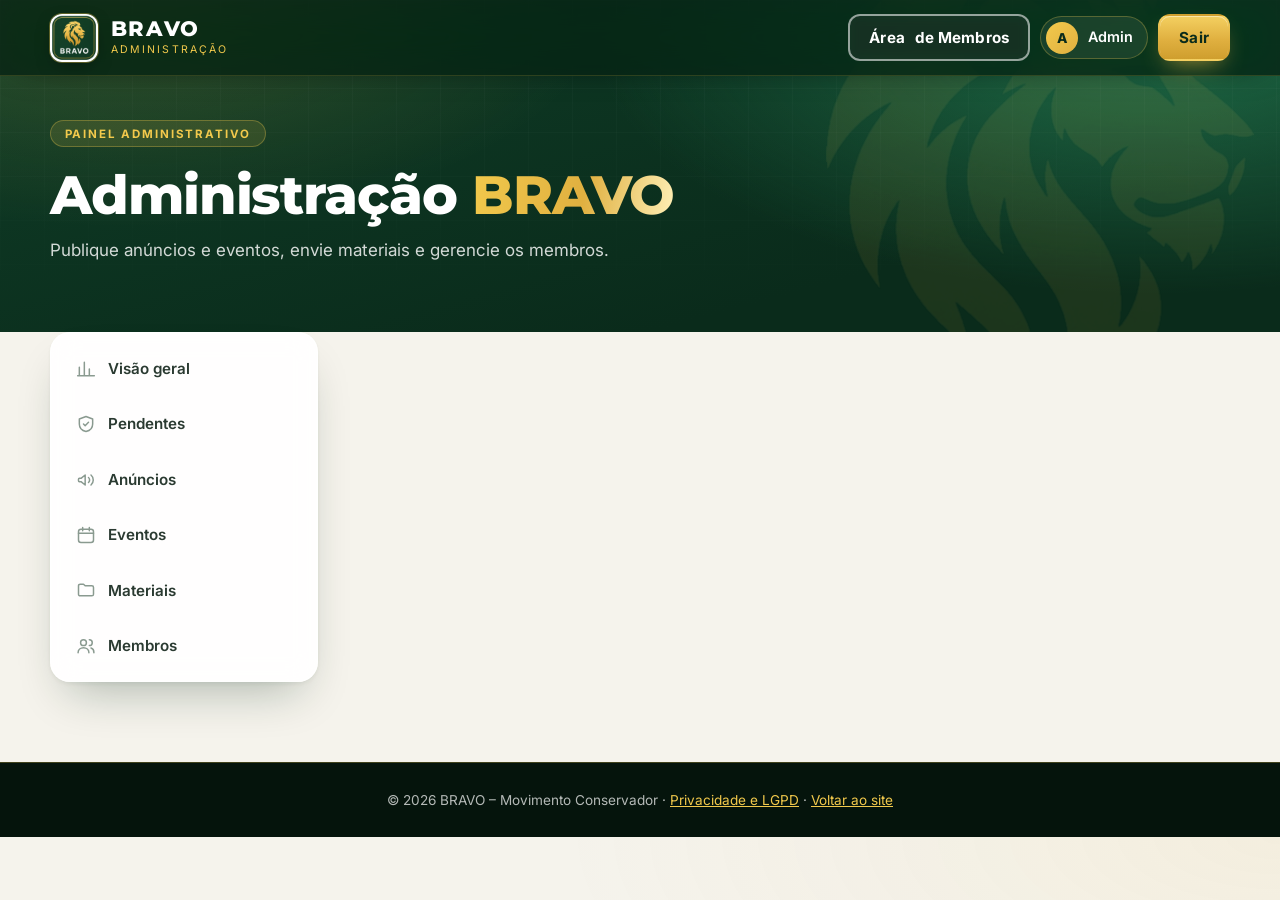
==== commit b12c88fe: "Área de membros moderna: novo tema, carteirinha virtual, foto de perfil e nº de membro" ====
--- a/admin/index.html
+++ b/admin/index.html
@@ -12,7 +12,7 @@
   <link rel="apple-touch-icon" href="../assets/apple-touch-icon.png">
   <link rel="preconnect" href="https://fonts.googleapis.com">
   <link rel="preconnect" href="https://fonts.gstatic.com" crossorigin>
-  <link href="https://fonts.googleapis.com/css2?family=Inter:wght@400;500;600;700;800&family=Playfair+Display:ital,wght@0,500;0,600;0,700;0,800;1,500;1,600&display=swap" rel="stylesheet">
+  <link href="https://fonts.googleapis.com/css2?family=Inter:wght@400;500;600;700;800&family=Montserrat:wght@600;700;800&family=Playfair+Display:ital,wght@0,500;0,600;0,700;0,800;1,500;1,600&display=swap" rel="stylesheet">
   <script src="../assets/js-flag.js"></script>
   <link rel="stylesheet" href="../style.css">
   <link rel="stylesheet" href="../membros/assets/members.css">
@@ -86,8 +86,8 @@
           <select class="m-select" id="mem-status" aria-label="Filtrar por situação"><option value="">Todas as situações</option><option value="nao_verificado">Não verificados</option><option value="verificado">Verificados</option><option value="banido">Recusados/banidos</option></select>
         </div>
         <div class="table-wrap"><table class="m-table"><caption class="sr-only">Lista de membros</caption>
-          <thead><tr><th scope="col">Nome</th><th scope="col">E-mail</th><th scope="col">CPF</th><th scope="col">Local</th><th scope="col">Papel</th><th scope="col">Situação</th><th scope="col">Cadastro</th><th scope="col">Ações</th></tr></thead>
-          <tbody id="mem-body"><tr><td colspan="8" class="loading">Carregando…</td></tr></tbody></table></div>
+          <thead><tr><th scope="col">Nº</th><th scope="col">Nome</th><th scope="col">E-mail</th><th scope="col">CPF</th><th scope="col">Local</th><th scope="col">Papel</th><th scope="col">Situação</th><th scope="col">Cadastro</th><th scope="col">Ações</th></tr></thead>
+          <tbody id="mem-body"><tr><td colspan="9" class="loading">Carregando…</td></tr></tbody></table></div>
         <div class="pager"><span id="mem-info"></span><div style="display:flex;gap:.5rem"><button type="button" class="btn btn-ghost-dark btn-xs" id="mem-prev">← Anterior</button><button type="button" class="btn btn-ghost-dark btn-xs" id="mem-next">Próxima →</button></div></div>
       </section>
     </div>
--- a/membros/assets/members.css
+++ b/membros/assets/members.css
@@ -309,3 +309,193 @@
 .soc-link:hover{background:#efe3bd}
 .pend-actions{display:flex;flex-wrap:wrap;gap:.5rem}
 .btn-approve{background:#1d7a46;color:#fff;border:0}.btn-approve:hover{background:#17633a;color:#fff}
+
+/* Cadastro: coluna única centralizada */
+.auth-single{display:flex;flex-direction:column;align-items:center;width:100%;max-width:820px;margin-inline:auto}
+.auth-single-title{font-size:clamp(1.9rem,4.4vw,3.2rem);font-weight:800;line-height:1.1;text-align:center;color:#fff;margin:0 0 clamp(1.4rem,3vw,2.2rem);text-shadow:0 8px 40px rgba(0,0,0,.4);max-width:20ch}
+.auth-single .auth-card{margin-inline:auto}
+@media (max-width:560px){.auth-single-title{font-size:1.65rem;margin-top:.4rem;padding-inline:.25rem}}
+
+/* =========================================================
+   TEMA MODERNO 2026 – camada visual (somente CSS; não altera ids/classes usados pelo JS)
+   ========================================================= */
+:root{--m-head:'Montserrat','Inter',system-ui,sans-serif;--m-radius:20px;--m-radius-sm:14px;--m-line:rgba(15,61,39,.09);--m-soft:0 1px 2px rgba(10,43,27,.05),0 12px 32px -14px rgba(10,43,27,.22);--m-lift:0 2px 4px rgba(10,43,27,.06),0 24px 48px -18px rgba(10,43,27,.32);--m-bg:#f5f3ec;--m-focus:0 0 0 4px rgba(224,176,64,.28)}
+body{font-family:var(--font-sans);-webkit-font-smoothing:antialiased}
+.m-body{background:radial-gradient(1200px 500px at 100% 0,rgba(224,176,64,.08),transparent 60%),var(--m-bg)}
+.auth-main h1,.auth-main h2,.dash-hero h1,.panel-head h2,.card-flat h3,.ann h3,.mat h3,.pend h3,.m-dialog h3,.legal h2,.pending-card h1,.auth-single-title{font-family:var(--m-head);letter-spacing:-.02em}
+
+/* Header vidro */
+.site-header.solid{background:rgba(8,34,21,.78);backdrop-filter:blur(18px) saturate(170%);-webkit-backdrop-filter:blur(18px) saturate(170%);border-bottom:1px solid rgba(242,201,76,.16);box-shadow:0 10px 30px -20px rgba(0,0,0,.6)}
+.site-header .brand img{border-radius:12px;box-shadow:0 0 0 1px rgba(242,201,76,.35),0 6px 18px -6px rgba(0,0,0,.5)}
+.site-header .brand-text strong{font-family:var(--m-head);letter-spacing:.08em}
+.user-chip{background:rgba(255,255,255,.07);border-color:rgba(242,201,76,.28);transition:background .2s,border-color .2s}
+.user-chip:hover{background:rgba(255,255,255,.12);border-color:rgba(242,201,76,.5)}
+
+/* Botões */
+.btn{border-radius:12px;font-weight:700;letter-spacing:.01em;transition:transform .2s var(--ease),box-shadow .25s,background .25s,color .2s,border-color .2s}
+.btn-gold{background:linear-gradient(180deg,#f4d061 0%,#e0b040 55%,#cf9e2e 100%);color:#0a2b1b;border-color:transparent;box-shadow:0 1px 0 rgba(255,255,255,.45) inset,0 10px 24px -10px rgba(224,176,64,.75)}
+.btn-gold:hover{transform:translateY(-2px);box-shadow:0 1px 0 rgba(255,255,255,.5) inset,0 16px 30px -12px rgba(224,176,64,.9);filter:saturate(1.08)}
+.btn-gold:active,.btn:active{transform:translateY(0) scale(.98)}
+.btn-ghost-dark{background:#fff;border:1px solid rgba(15,61,39,.18);color:var(--green-800)}
+.btn-ghost-dark:hover{border-color:var(--gold-dark);background:#fffdf6;transform:translateY(-1px)}
+.btn:focus-visible,.m-tab:focus-visible,.btn-wa:focus-visible{outline:none;box-shadow:var(--m-focus)}
+
+/* Fundo de autenticação */
+.auth-main{background:radial-gradient(900px 600px at 12% 8%,rgba(242,201,76,.14),transparent 60%),radial-gradient(1000px 700px at 90% 30%,#1f6b47 0%,transparent 62%),linear-gradient(165deg,#0f3d27 0%,#0a2b1b 60%,#05140c 100%)}
+.auth-main::before{content:"";position:absolute;inset:0;z-index:-1;background-image:linear-gradient(rgba(255,255,255,.035) 1px,transparent 1px),linear-gradient(90deg,rgba(255,255,255,.035) 1px,transparent 1px);background-size:44px 44px;-webkit-mask-image:radial-gradient(ellipse at 50% 30%,#000 20%,transparent 75%);mask-image:radial-gradient(ellipse at 50% 30%,#000 20%,transparent 75%);pointer-events:none}
+.auth-intro .kicker,.dash-hero .eyebrow{display:inline-flex;align-items:center;gap:.5rem;padding:.35rem .85rem;border-radius:999px;background:rgba(242,201,76,.12);border:1px solid rgba(242,201,76,.3);color:var(--gold-light);font:700 .72rem var(--font-sans);letter-spacing:.16em;text-transform:uppercase}
+.auth-intro h1{font-weight:800}
+
+/* Cartões de formulário (vidro claro) */
+.form-card.auth-card,.auth-card{background:rgba(255,255,255,.96);backdrop-filter:blur(10px);-webkit-backdrop-filter:blur(10px);border-radius:24px;border:1px solid rgba(255,255,255,.6);border-top:0;box-shadow:0 1px 0 rgba(255,255,255,.8) inset,0 40px 80px -30px rgba(0,0,0,.6),0 0 0 1px rgba(242,201,76,.18);position:relative;overflow:hidden;animation:mUp .6s var(--ease) both}
+.auth-card::before{content:"";position:absolute;inset:0 0 auto;height:4px;background:linear-gradient(90deg,#b88a22,#f2c94c,#b88a22)}
+.auth-card h2{font-family:var(--m-head);font-weight:800;color:var(--green-800);letter-spacing:-.02em}
+.auth-single-title{font-weight:800;animation:mUp .5s var(--ease) both}
+.auth-single-title .gold-text{background:linear-gradient(180deg,#f8dc7c,#e0b040);-webkit-background-clip:text;background-clip:text;color:transparent}
+
+/* Inputs modernos */
+.field label{font-weight:600;font-size:.86rem;color:#24312a;letter-spacing:.005em}
+.field input,.field select,.field textarea,.m-select,.search-wrap input{border-radius:var(--m-radius-sm)!important;border:1.5px solid #dfe4e0!important;background:#fafbf9!important;transition:border-color .2s,box-shadow .2s,background .2s!important;font-size:.98rem}
+.field input,.field select{min-height:50px}
+.field input:hover,.field select:hover,.field textarea:hover,.m-select:hover,.search-wrap input:hover{border-color:#b9c6be!important}
+.field input:focus,.field select:focus,.field textarea:focus,.m-select:focus,.search-wrap input:focus{outline:none;border-color:var(--gold-dark)!important;background:#fff!important;box-shadow:var(--m-focus)!important}
+.field.invalid input,.field.invalid select,.field.invalid textarea{border-color:#d0453c!important;background:#fff8f7!important}
+.field input::placeholder,.field textarea::placeholder{color:#9aa59f}
+.field .error{font-size:.8rem;font-weight:600}
+.social-box{border:1px solid var(--m-line);background:linear-gradient(180deg,#fffdf7,#fbf8ee);border-radius:18px}
+.alert{border-radius:var(--m-radius-sm)}
+
+/* Dashboard: hero */
+.dash-hero{background:radial-gradient(800px 380px at 10% 0,rgba(242,201,76,.16),transparent 60%),radial-gradient(900px 420px at 90% 10%,#1f6b47,transparent 62%),linear-gradient(165deg,#0f3d27,#0a2b1b 75%);padding-bottom:4.2rem}
+.dash-hero::before{content:"";position:absolute;inset:0;z-index:-1;background-image:linear-gradient(rgba(255,255,255,.03) 1px,transparent 1px),linear-gradient(90deg,rgba(255,255,255,.03) 1px,transparent 1px);background-size:44px 44px;-webkit-mask-image:linear-gradient(180deg,#000,transparent);mask-image:linear-gradient(180deg,#000,transparent)}
+.dash-hero h1{font-weight:800;animation:mUp .5s var(--ease) both}
+.stat-row{gap:.9rem}
+.stat{min-width:150px;padding:1rem 1.2rem;border-radius:16px;background:linear-gradient(180deg,rgba(255,255,255,.1),rgba(255,255,255,.04));border:1px solid rgba(255,255,255,.12);backdrop-filter:blur(8px);-webkit-backdrop-filter:blur(8px);box-shadow:0 1px 0 rgba(255,255,255,.08) inset;transition:transform .25s var(--ease),border-color .25s}
+.stat:hover{transform:translateY(-3px);border-color:rgba(242,201,76,.45)}
+.stat strong{font-family:var(--m-head);font-size:1.9rem;font-weight:800;letter-spacing:-.02em}
+.stat span{font-size:.7rem;letter-spacing:.12em;opacity:.85}
+.role-pill{background:linear-gradient(180deg,#f4d061,#e0b040)}
+
+/* Dashboard: layout sidebar */
+.dash-layout{grid-template-columns:268px minmax(0,1fr);gap:2rem;margin-top:-2.4rem}
+.dash-nav{background:rgba(255,255,255,.92);backdrop-filter:blur(14px);-webkit-backdrop-filter:blur(14px);border:1px solid rgba(255,255,255,.7);box-shadow:var(--m-lift);border-radius:var(--m-radius);padding:.6rem;gap:.25rem}
+.m-tab{border-radius:12px;padding:.8rem .95rem;font-weight:600;font-size:.95rem;color:#2a3a31;border:0;position:relative}
+.m-tab svg{width:20px;height:20px;color:#8a9a90;transition:color .2s,transform .25s var(--ease)}
+.m-tab:hover{background:#f4f1e6;border:0;color:var(--green-800)}
+.m-tab:hover svg{color:var(--gold-dark);transform:scale(1.08)}
+.m-tab[aria-selected="true"]{background:linear-gradient(135deg,#14532f,#0f3d27);color:#fff;box-shadow:0 12px 24px -14px rgba(10,43,27,.9)}
+.m-tab[aria-selected="true"]::before{content:"";position:absolute;left:-.6rem;top:22%;bottom:22%;width:4px;border-radius:0 4px 4px 0;background:var(--gold)}
+.m-tab .count{background:rgba(224,176,64,.18);color:#8a6510;font-weight:700}
+.m-tab[aria-selected="true"] .count{background:var(--gold);color:var(--green-900)}
+
+.panel-head h2{font-weight:800;color:var(--green-800);font-size:clamp(1.5rem,2.6vw,2rem)}
+.panel-head p{color:#66716a}
+.dash-panel{animation:mUp .45s var(--ease) both}
+
+/* Cartões */
+.card-flat,.ann,.mat,.pend,.item-row,.kpi,.event,.table-wrap{border-radius:var(--m-radius)!important;border:1px solid var(--m-line)!important;box-shadow:var(--m-soft)!important;background:#fff}
+.card-flat h3{font-weight:700;font-size:1.2rem}
+.ann{border-left:0!important;padding:1.5rem 1.6rem 1.5rem 1.9rem;transition:transform .25s var(--ease),box-shadow .25s}
+.ann::before{content:"";position:absolute;left:0;top:1.2rem;bottom:1.2rem;width:4px;border-radius:0 4px 4px 0;background:linear-gradient(180deg,#f2c94c,#b88a22)}
+.ann.pinned{background:linear-gradient(135deg,#fffbef,#fff 60%)}
+.ann.pinned::before{background:linear-gradient(180deg,#1f6b47,#0f3d27)}
+.ann:hover,.event:hover,.pend:hover,.item-row:hover{transform:translateY(-2px);box-shadow:var(--m-lift)!important}
+.event,.pend,.item-row{transition:transform .25s var(--ease),box-shadow .25s}
+.mat:hover{transform:translateY(-4px);box-shadow:var(--m-lift)!important;border-color:rgba(224,176,64,.6)!important}
+.pin-badge,.badge,.st-badge{border-radius:999px;font-weight:700;letter-spacing:.06em}
+.st-badge{display:inline-flex;align-items:center;gap:.35rem}
+.st-badge::before{content:"";width:6px;height:6px;border-radius:50%;background:currentColor}
+.pend{border-left:0!important;position:relative}
+.pend::before{content:"";position:absolute;left:0;top:1rem;bottom:1rem;width:4px;border-radius:0 4px 4px 0;background:var(--gold)}
+.seg{border-radius:14px;padding:.3rem;background:#ece9df;border:0}
+.seg button{border-radius:10px;font-weight:600}
+.seg button[aria-pressed="true"]{background:#fff;color:var(--green-800);box-shadow:0 2px 8px -2px rgba(10,43,27,.25)}
+.cat-chips button{border-radius:999px;font-weight:600;transition:all .2s var(--ease)}
+.cat-chips button:hover{transform:translateY(-1px)}
+.empty{border:1.5px dashed rgba(15,61,39,.18);border-radius:var(--m-radius);background:rgba(255,255,255,.7)}
+.table-wrap{overflow:auto}
+.m-table th{background:#f4f1e6;color:#5a6a60;font-weight:700;border-bottom:1px solid var(--m-line)}
+.m-table tr:hover td{background:#fbfaf5}
+.m-dialog{border-radius:24px!important;border:0!important;box-shadow:0 40px 100px -30px rgba(0,0,0,.55)!important}
+.m-dialog::backdrop{background:rgba(6,24,14,.55);backdrop-filter:blur(4px)}
+
+/* WhatsApp */
+.wa-card{position:relative;overflow:hidden;border:1px solid rgba(242,201,76,.35);border-radius:var(--m-radius);background:radial-gradient(500px 200px at 100% 0,rgba(37,211,102,.22),transparent 60%),linear-gradient(135deg,#123f2a,#0a2b1b);box-shadow:var(--m-lift);margin-top:-2.4rem;position:relative;z-index:2;animation:mUp .5s var(--ease) both}
+#wa-slot:not(:empty) + .dash-layout{margin-top:0}
+.wa-card .wa-ico{box-shadow:0 0 0 6px rgba(37,211,102,.15),0 10px 24px -8px rgba(37,211,102,.7)}
+.wa-card .wa-txt strong{font-family:var(--m-head);font-weight:700}
+.btn-wa{border-radius:12px;padding:.85rem 1.4rem}
+
+/* Aguarde */
+.pending-wrap{background:radial-gradient(700px 400px at 50% 0,rgba(242,201,76,.18),transparent 60%),linear-gradient(165deg,#0f3d27,#05140c)}
+.pending-card{border-top:0;border-radius:28px;position:relative;overflow:hidden;box-shadow:0 0 0 1px rgba(242,201,76,.2),0 40px 90px -30px rgba(0,0,0,.7);animation:mUp .6s var(--ease) both}
+.pending-card::before{content:"";position:absolute;inset:0 0 auto;height:4px;background:linear-gradient(90deg,#b88a22,#f2c94c,#b88a22)}
+.pending-card.banned::before{background:#b3261e}
+.pending-ico{position:relative;background:linear-gradient(180deg,rgba(242,201,76,.25),rgba(242,201,76,.08))}
+.pending-ico::after{content:"";position:absolute;inset:-8px;border-radius:50%;border:2px solid rgba(224,176,64,.35);animation:mPulse 2.2s ease-out infinite}
+.pending-card h1{font-size:clamp(1.2rem,3.2vw,1.7rem);letter-spacing:.01em}
+
+.m-footer{background:#05140c;border-top:1px solid rgba(242,201,76,.25)}
+
+@keyframes mUp{from{opacity:0;transform:translateY(14px)}to{opacity:1;transform:none}}
+@keyframes mPulse{0%{transform:scale(.9);opacity:.9}100%{transform:scale(1.25);opacity:0}}
+@media (prefers-reduced-motion:reduce){*{animation:none!important;transition:none!important}}
+
+@media (max-width:980px){
+  .dash-layout{grid-template-columns:1fr;margin-top:-2rem}
+  .dash-nav{position:sticky;top:calc(var(--header-h) + .5rem);z-index:20;flex-direction:row;overflow-x:auto;padding:.4rem;border-radius:16px;scrollbar-width:none}
+  .dash-nav::-webkit-scrollbar{display:none}
+  .m-tab{padding:.6rem .85rem;font-size:.88rem}
+  .m-tab[aria-selected="true"]::before{left:22%;right:22%;top:auto;bottom:-.4rem;width:auto;height:3px;border-radius:3px 3px 0 0}
+}
+@media (max-width:680px){
+  .auth-card{border-radius:20px}
+  .stat{min-width:calc(50% - .45rem)}
+  .stat strong{font-size:1.6rem}
+  .wa-card{margin-top:-2rem}
+  .pending-card{padding:2rem 1.3rem;border-radius:22px}
+}
+
+/* ===== Carteirinha virtual + foto ===== */
+.user-avatar.has-photo,#user-avatar.has-photo{background-size:cover;background-position:center;color:transparent}
+.carteira-wrap{display:grid;grid-template-columns:minmax(0,1.25fr) minmax(0,1fr);gap:1.5rem;align-items:start}
+.mcard{position:relative;overflow:hidden;aspect-ratio:1.586;border-radius:22px;padding:clamp(1rem,3vw,1.6rem);color:#fff;
+  background:linear-gradient(135deg,#0b3d24 0%,#0f5132 55%,#062615 100%);box-shadow:0 24px 60px -20px rgba(6,38,21,.55),inset 0 0 0 1px rgba(243,210,122,.25);
+  display:flex;flex-direction:column;gap:.9rem;animation:mUp .5s ease both;transition:transform .35s ease}
+.mcard:hover{transform:translateY(-3px) rotate(-.3deg)}
+.mcard::before{content:"";position:absolute;inset:0 0 auto;height:6px;background:linear-gradient(90deg,#b8892b,#f3d27a,#b8892b)}
+.mcard-bg{position:absolute;right:-12%;bottom:-22%;width:62%;aspect-ratio:1;background:url(../../assets/lion.png) center/contain no-repeat;opacity:.09;pointer-events:none}
+.mcard::after{content:"";position:absolute;inset:0;background:linear-gradient(115deg,transparent 40%,rgba(255,255,255,.07) 50%,transparent 60%);pointer-events:none}
+.mcard-top{display:flex;align-items:center;gap:.75rem;position:relative}
+.mcard-top img{border-radius:12px;width:44px;height:44px;object-fit:cover}
+.mcard-top strong{display:block;font-family:var(--m-head,Montserrat),sans-serif;font-weight:800;font-size:1.35rem;color:#f3d27a;letter-spacing:.04em;line-height:1}
+.mcard-top small{color:rgba(255,255,255,.7);font-size:.72rem;text-transform:uppercase;letter-spacing:.08em}
+.mcard-chip{margin-left:auto;font-size:.68rem;font-weight:700;text-transform:uppercase;letter-spacing:.06em;color:#f3d27a;border:1px solid rgba(243,210,122,.6);background:rgba(243,210,122,.12);padding:.3rem .65rem;border-radius:999px;white-space:nowrap}
+.mcard-main{display:flex;gap:clamp(.8rem,2.5vw,1.4rem);align-items:center;flex:1;position:relative;min-height:0}
+.mcard-photo{flex:0 0 auto;width:clamp(84px,24%,150px);aspect-ratio:1;border-radius:18px;padding:3px;background:linear-gradient(135deg,#b8892b,#f3d27a);display:grid;place-items:center}
+.mcard-photo img,.mcard-photo span{width:100%;height:100%;border-radius:15px;object-fit:cover;background:#e9efe9;display:grid;place-items:center;color:#0f5132;font:800 clamp(1.6rem,5vw,2.6rem) var(--m-head,Montserrat),sans-serif}
+.mcard-info{min-width:0;display:flex;flex-direction:column;gap:.2rem}
+.mcard-info small{color:rgba(255,255,255,.62);font-size:.66rem;text-transform:uppercase;letter-spacing:.08em;font-weight:600}
+.mcard-info>strong{font:800 clamp(1rem,2.6vw,1.45rem) var(--m-head,Montserrat),sans-serif;overflow:hidden;text-overflow:ellipsis;white-space:nowrap}
+.mcard-row{display:flex;gap:1.4rem;margin:.35rem 0}
+.mcard-row b{display:block;font:800 clamp(1rem,2.6vw,1.4rem) var(--m-head,Montserrat),sans-serif}
+.mcard-row div:first-child b{color:#f3d27a;letter-spacing:.04em}
+.mcard-info .st-badge{align-self:flex-start}
+.mcard-motto{position:relative;text-align:center;font:italic 700 clamp(.72rem,1.8vw,.95rem) var(--m-head,Montserrat),serif;color:#f3d27a;border-top:1px solid rgba(243,210,122,.35);padding-top:.55rem;letter-spacing:.02em}
+.carteira-actions h3{margin:0 0 .4rem}
+.carteira-actions .btn-row{display:flex;flex-wrap:wrap;gap:.6rem;margin-top:.9rem}
+.carteira-actions .btn svg{width:18px;height:18px;vertical-align:-3px}
+.member-no{font-weight:700;color:var(--green,#0f5132)}
+@media (max-width:980px){.carteira-wrap{grid-template-columns:1fr}}
+@media (max-width:480px){.mcard{aspect-ratio:auto;min-height:220px}.mcard-chip{font-size:.58rem;padding:.25rem .5rem}.mcard-row{gap:1rem}}
+.kpi{background:linear-gradient(160deg,#0f5132,#062615)!important;color:#fff;border-color:rgba(243,210,122,.35)!important;transition:transform .25s ease,box-shadow .25s ease}
+.kpi:hover{transform:translateY(-3px)}
+.kpi strong{font-family:var(--m-head,Montserrat),sans-serif!important;font-size:2rem}
+.kpi span{color:rgba(255,255,255,.78)}
+@media (min-width:981px){
+  .table-wrap{overflow-x:auto}
+  .m-table{min-width:980px}
+  .m-table td,.m-table th{white-space:nowrap}
+  .m-table td .badge,.m-table td .st-badge{white-space:nowrap}
+  .m-table .row-actions{display:flex;flex-wrap:wrap;gap:.35rem;justify-content:flex-end;min-width:240px;white-space:normal}
+}
